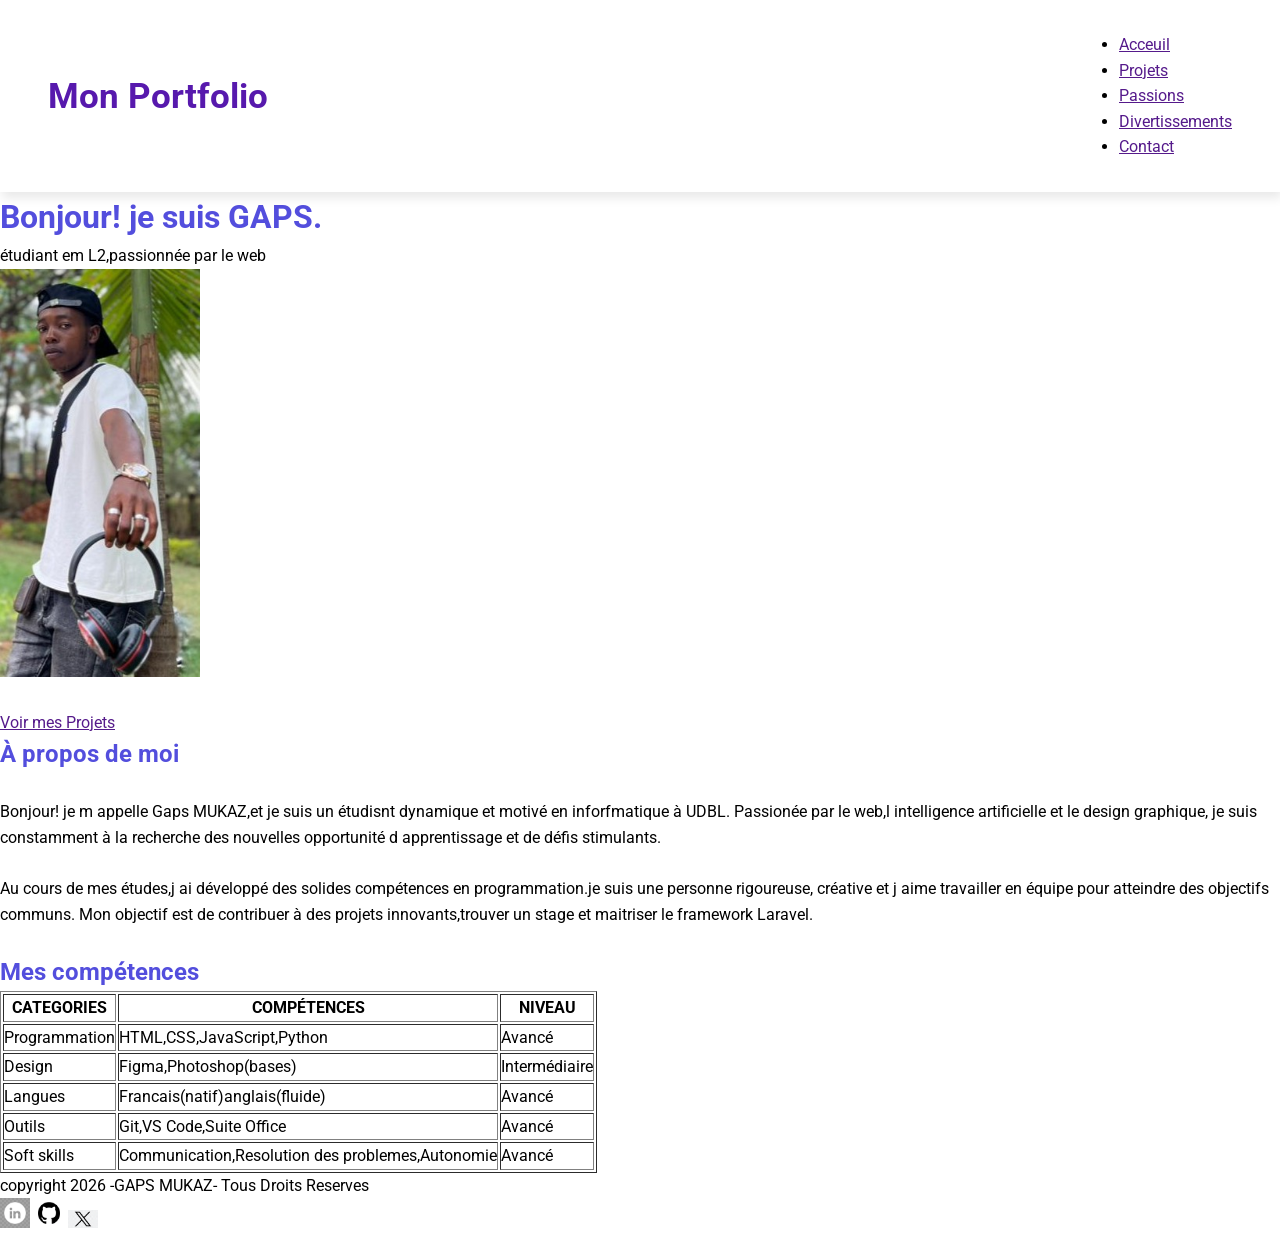
==== index.html @ 0104fcb5 "stylisation du header" ====
<!DOCTYPE html>
<html lang="en">
<head>
    <meta charset="UTF-8">
    <meta name="viewport" content="width=device-width, initial-scale=1.0">
    <title>Mon portfolio</title>
    <link rel="stylesheet" href="CSS/Style css.css">
    <link rel="preconnect" href="https://fonts.googleapis.com">
<link rel="preconnect" href="https://fonts.gstatic.com" crossorigin>
<link href="https://fonts.googleapis.com/css2?family=Roboto:ital,wght@0,100..900;1,100..900&display=swap" rel="stylesheet">
</head>
<body>
    <header>
        <div><a href="">Mon Portfolio</a></div>
        <nav>
            <ul>
                <li><a href="">Acceuil</a></li>
                <li><a href="">Projets</a></li>
                <li><a href="">Passions</a></li>
                <li><a href="">Divertissements</a></li>
                <li><a href="">Contact</a></li>
            </ul>
        </nav>
    </header>
        <main>
        <div>
            <h1>Bonjour! je suis GAPS.</h1>
            <p>étudiant em L2,passionnée par le web</p>
             <img src="IMAGES/dj.jpg" alt="image" width="200px">
        </div><br>
        <a href="">Voir mes Projets</a><br>
        <section>
            <div> <h1>À propos de moi</h1><br>
                <p>Bonjour! je m appelle Gaps MUKAZ,et je suis un étudisnt dynamique et motivé en inforfmatique à UDBL.
                    Passionée par le web,l intelligence artificielle et le design graphique,
                    je suis constamment à la recherche des nouvelles opportunité
                    d apprentissage et de défis stimulants.
                </p><br>
                <p>Au cours de mes études,j ai développé des solides compétences en programmation.je suis une personne rigoureuse,
                    créative et j aime travailler en équipe pour atteindre des objectifs communs.
                    Mon objectif est de contribuer à des projets innovants,trouver un stage et maitriser le framework Laravel.

                </p>
            </div>
            </main>
        </section><br>
        <section>
            <div>
                <H1>Mes compétences</H1>
                <table border="1px"cellpadding ="10px">
                    <tr><th>CATEGORIES</th> <th>COMPÉTENCES</th><th>NIVEAU</th></tr>
                    <tr><td>Programmation</td><td>HTML,CSS,JavaScript,Python</td><td>Avancé</td></tr>
                    <tr><td>Design</td><td>Figma,Photoshop(bases)</td><td>Intermédiaire</td></tr>
                    <tr><td>Langues</td><td>Francais(natif)anglais(fluide)</td><td>Avancé</td></tr>
                    <tr><td>Outils</td><td>Git,VS Code,Suite Office</td><td>Avancé</td></tr>
                    <tr><td>Soft skills</td><td>Communication,Resolution des problemes,Autonomie</td><td>Avancé</td></tr>
                </table>
            </div>
        </section>
        <div>
            <footer>copyright 2026  -GAPS MUKAZ-  Tous Droits Reserves</footer>
            <img src="lk.webp" alt="image" width="30px">
            <img src="git.webp" alt="image" width="30px">
            <img src="x.webp" alt="image" width="30px">
        </div>
</body>
</html>
---- CSS/Style css.css ----
:root {
    --violet-doux:#6c63ff;
    --violet-fonce:#534EDD;
    --orange-vif:#FFA726;
    --gris-tres-fonce:#666;
    --gris-tres-claire:#F8F8F8;
    --gris-clair:#eee;
}
h1 {
    color:var(--violet-fonce);
}
* {
    margin: 0;
    padding: 0;
    box-sizing: border-box;
}
body {
    background-color: var(#ceced8);
    font-family: roboto, sans-serif;
    line-height: 1.6;
}
header {
    background-color: #ffffff;
    box-shadow: 2px 6px 10px rgb(0, 0, 0, 0.09);
    position: sticky;
    top: 0;
    z-index: 100;
    display: flex;
    justify-content: space-between;
    align-items: center;
    padding: 2rem 3rem;
}
header div a {
    text-decoration: none;
    font-size: 2.2rem;
    font-weight: bold;
    color: #5719ad;
}
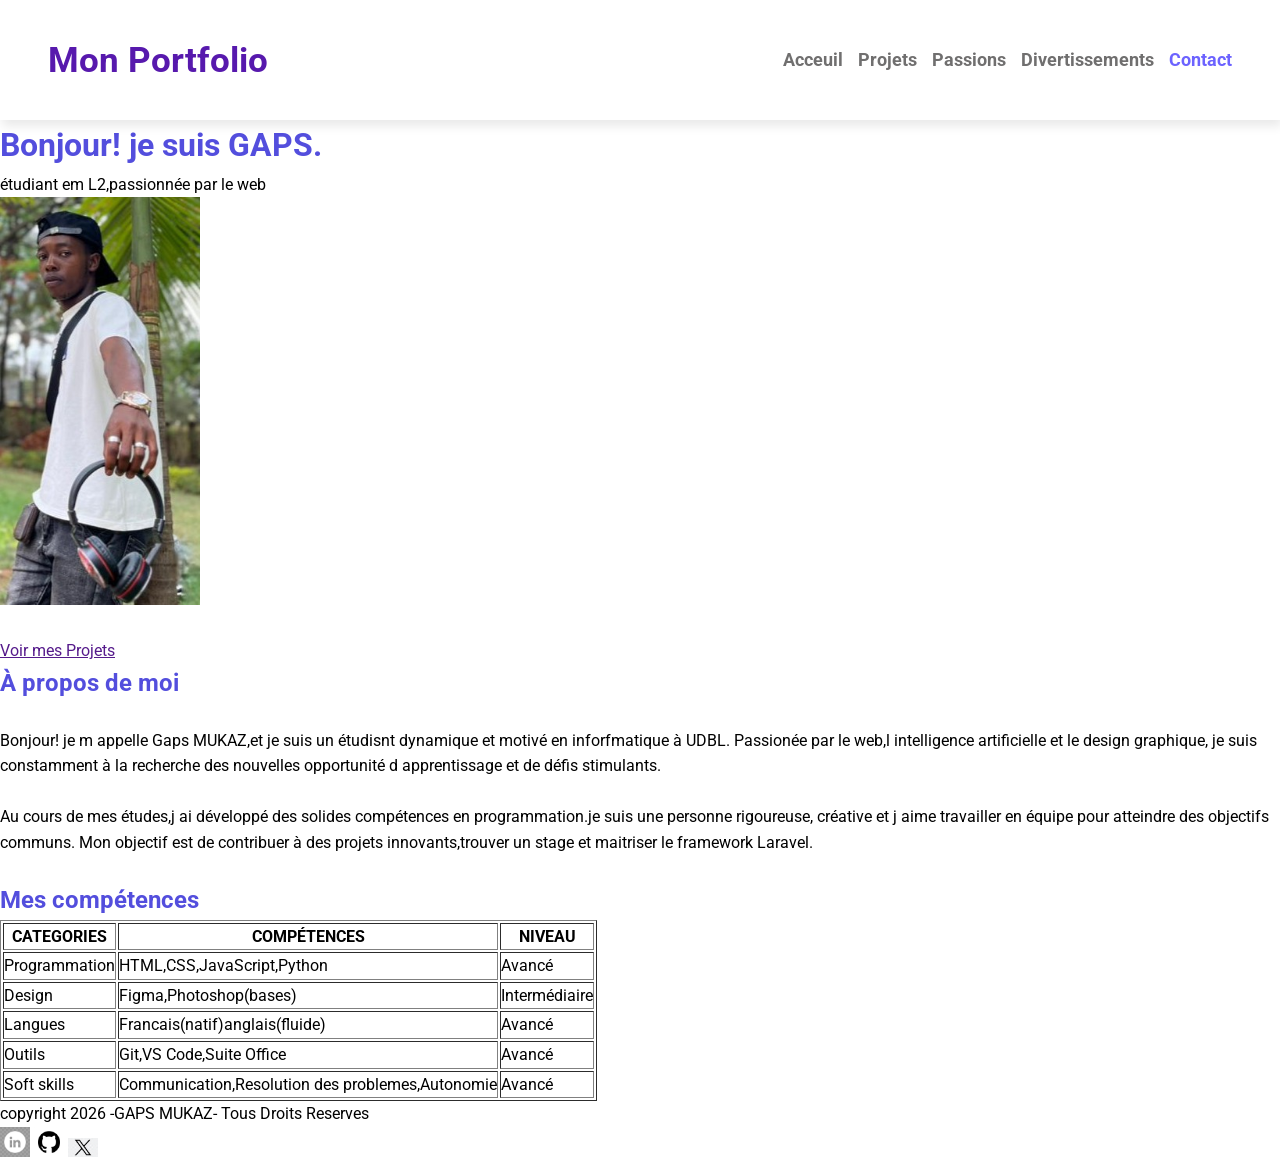
==== commit f5da0bc1: "stylisation du menu et creation des autres pages" ====
--- a/index.html
+++ b/index.html
@@ -13,13 +13,13 @@
     <header>
         <div><a href="">Mon Portfolio</a></div>
         <nav>
-            <ul>
-                <li><a href="">Acceuil</a></li>
-                <li><a href="">Projets</a></li>
-                <li><a href="">Passions</a></li>
-                <li><a href="">Divertissements</a></li>
-                <li><a href="">Contact</a></li>
-            </ul>
+            <ol>
+                <li><a href="index.html">Acceuil</a></li>
+                <li><a href="projets.html">Projets</a></li>
+                <li><a href="passions.html">Passions</a></li>
+                <li><a href="divertissements.html">Divertissements</a></li>
+                <li><a href="contact.html" class="active">Contact</a></li>
+            </ol>
         </nav>
     </header>
         <main>
--- a/CSS/Style css.css
+++ b/CSS/Style css.css
@@ -37,3 +37,42 @@
     font-weight: bold;
     color: #5719ad;
 }
+ol li {
+    list-style: none;
+    margin-left: 15px;
+}
+ol {
+    display: flex;
+}
+ol li a {
+    text-decoration: none;
+    color: #706f6f;
+    font-weight: bold;
+    font-size: 1.1rem;
+    position: relative;
+    padding: 10px 0;
+}
+ol li a:hover {
+    color: #524ba9;
+}
+ol li a::after {
+    content:'';
+    position: absolute;
+    left: 0;
+    bottom: 0;
+    height: 3px;
+    width: 0%;
+    background-color: #0a54a9;
+    transition: width 0.3s ease;
+}
+ol li a:hover::after {
+    width: 100%;
+}
+a.active {
+    color: var(--violet-doux);
+    width: 100%;
+}
+a.active ::after {
+    width: 100%;
+    
+}
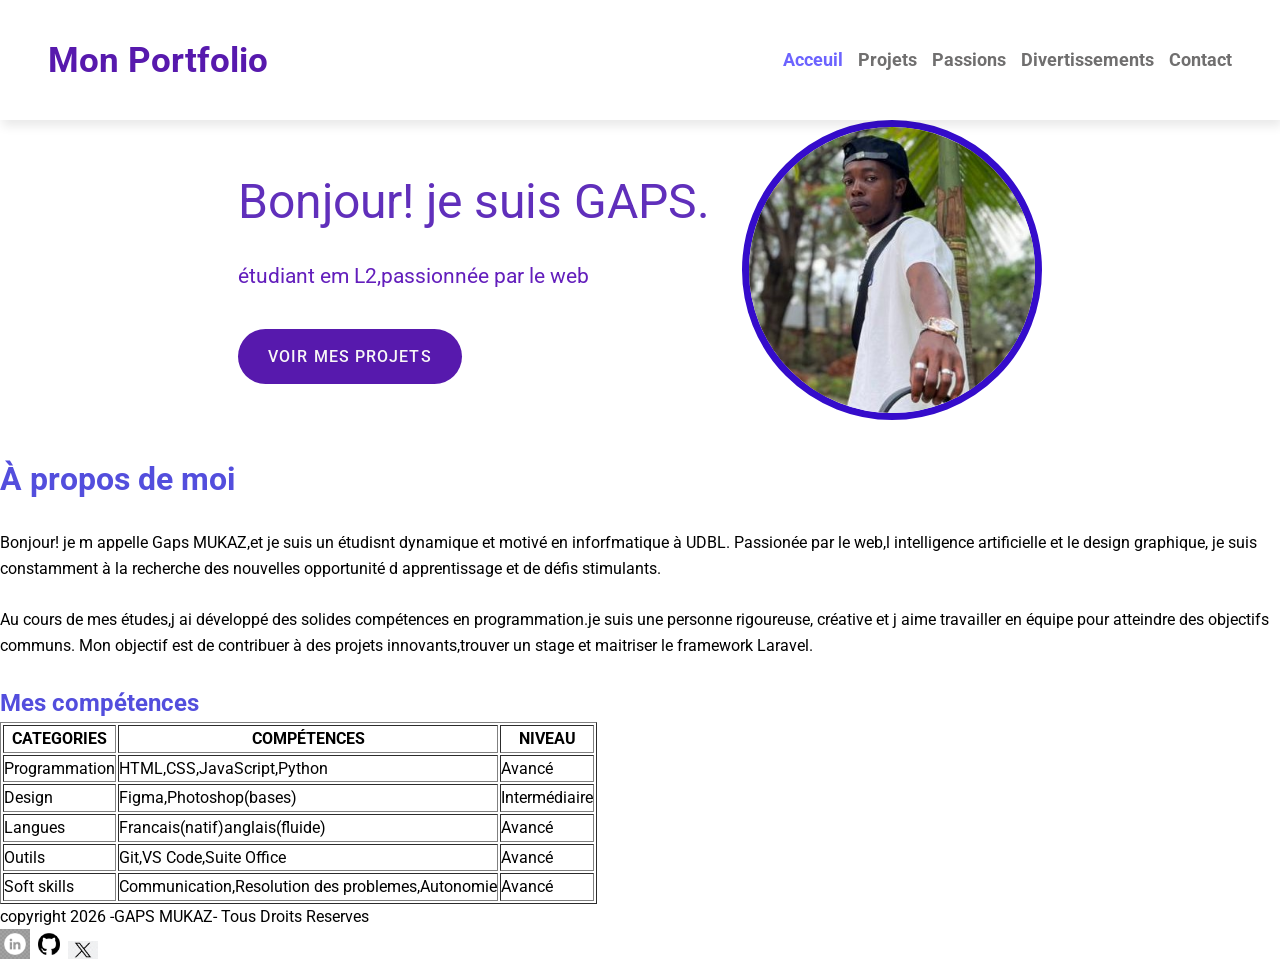
==== commit 22e06e35: "stylisation de la section hero" ====
--- a/index.html
+++ b/index.html
@@ -14,22 +14,26 @@
         <div><a href="">Mon Portfolio</a></div>
         <nav>
             <ol>
-                <li><a href="index.html">Acceuil</a></li>
+                <li><a href="index.html" class="active">Acceuil</a></li>
                 <li><a href="projets.html">Projets</a></li>
                 <li><a href="passions.html">Passions</a></li>
                 <li><a href="divertissements.html">Divertissements</a></li>
-                <li><a href="contact.html" class="active">Contact</a></li>
+                <li><a href="contact.html">Contact</a></li>
             </ol>
         </nav>
     </header>
         <main>
-        <div>
-            <h1>Bonjour! je suis GAPS.</h1>
-            <p>étudiant em L2,passionnée par le web</p>
-             <img src="IMAGES/dj.jpg" alt="image" width="200px">
-        </div><br>
-        <a href="">Voir mes Projets</a><br>
-        <section>
+         <section class="hero">
+             <div>
+                 <h1>Bonjour! je suis GAPS.</h1>
+                 <p>étudiant em L2,passionnée par le web</p>
+                 <a href="projets.html">Voir mes Projets</a>
+                 </div>
+                 <div>
+                 <img src="IMAGES/the lil .jpg" alt="image" width="200px">
+                </div>
+        </section>
+        <br>
             <div> <h1>À propos de moi</h1><br>
                 <p>Bonjour! je m appelle Gaps MUKAZ,et je suis un étudisnt dynamique et motivé en inforfmatique à UDBL.
                     Passionée par le web,l intelligence artificielle et le design graphique,
--- a/CSS/Style css.css
+++ b/CSS/Style css.css
@@ -75,4 +75,45 @@
 a.active ::after {
     width: 100%;
     
+}
+.hero {
+    display:flex;
+    justify-content: center;
+    align-items: center;
+    gap: 10rem 2rem;
+}
+.hero img {
+    width: 300px;
+    height: 300px;
+    object-fit: cover;
+    border-radius: 210px;
+    border: 7px solid rgb(53, 12, 203);
+}
+.hero h1 {
+    color: #602fbb;
+    font-size: 3rem;
+    font-weight: 400;
+    margin-bottom: 1.2rem;
+}
+.hero p {
+    color: #631ebc;
+    font-size: 1.3rem;
+    margin-bottom: 1.2rem;
+}
+.hero a {
+    text-decoration: none;
+    display: inline-block;
+    background-color: #5719ad;
+    color: #f8f7f7;
+    padding: 15px 30px;
+    border-radius: 30px;
+    text-transform: uppercase;
+    letter-spacing: 1.1px;
+    font-weight: 500;
+    margin-top: 1rem;
+    transition: background-color 0.3s ease, transform 0.2s ease;
+}
+.hero a:hover {
+    background-color: #6c63ff;
+    transform: translateY(-3px);
 }
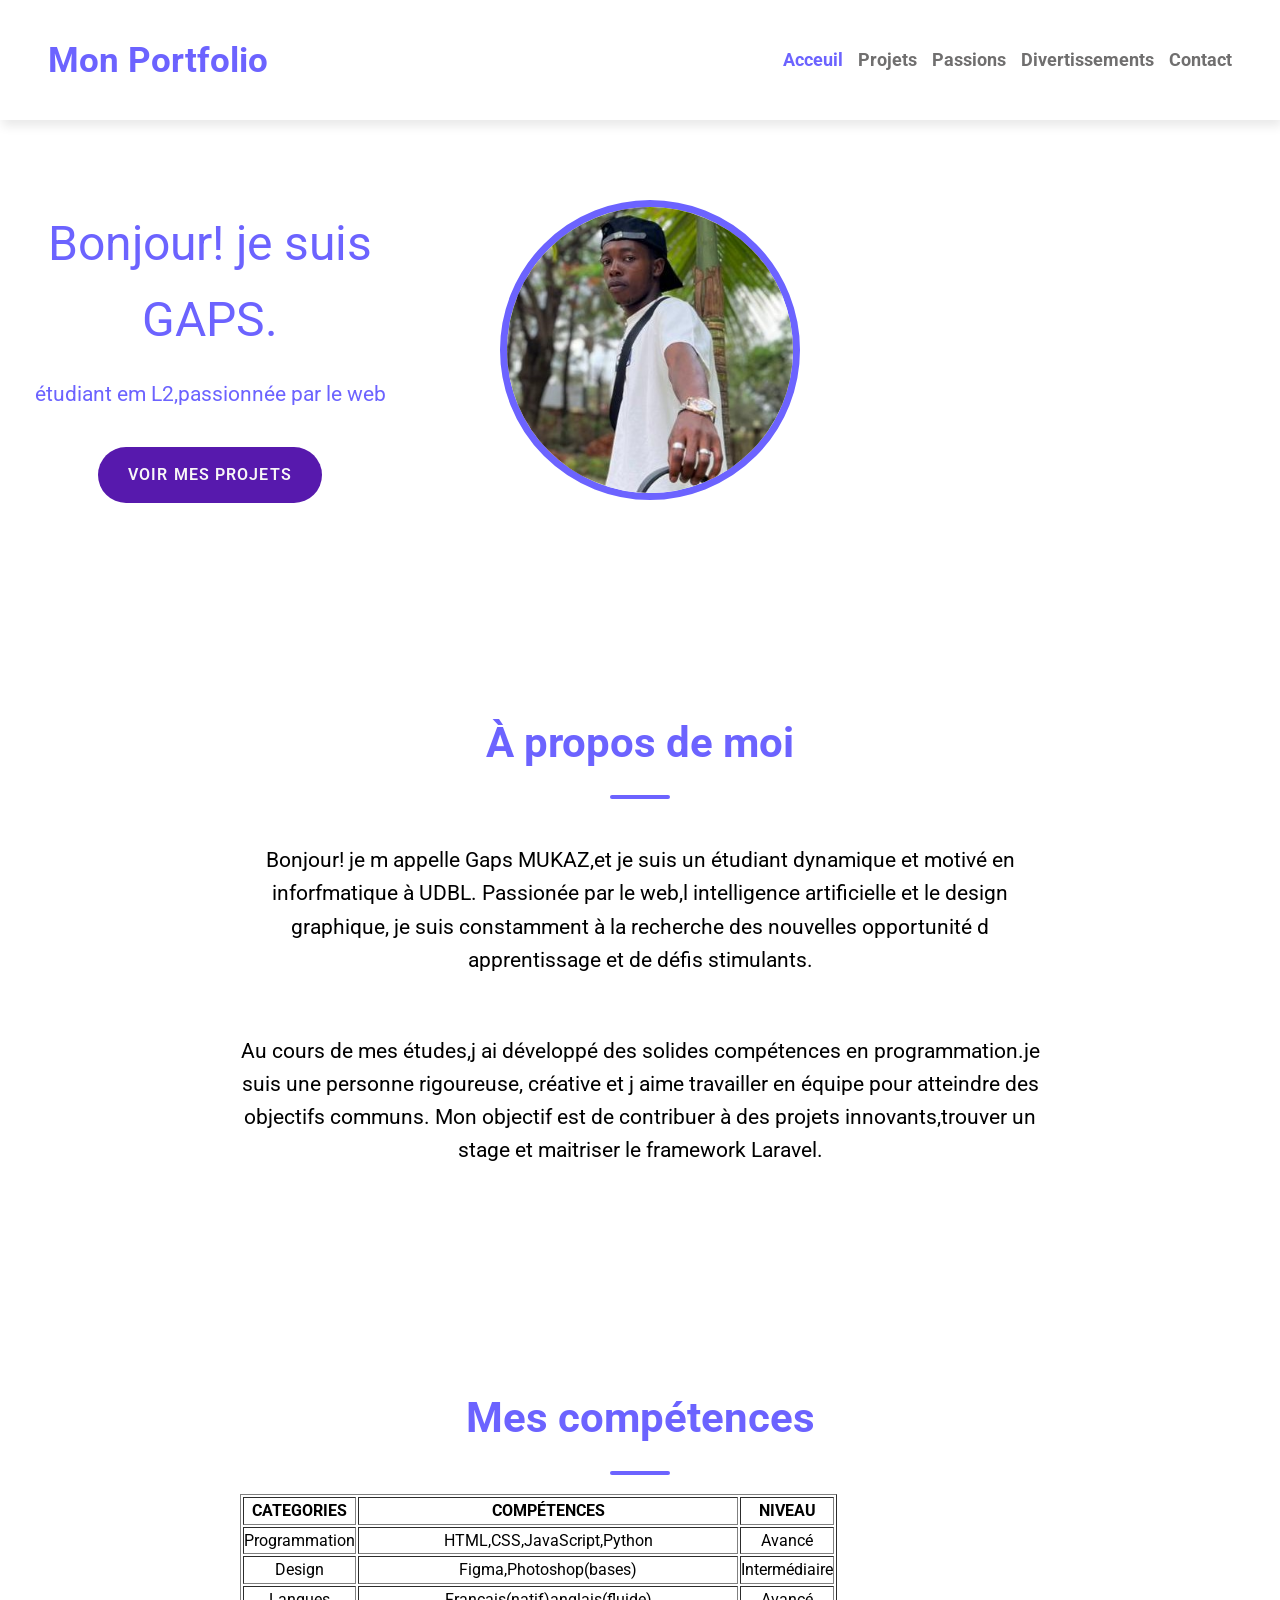
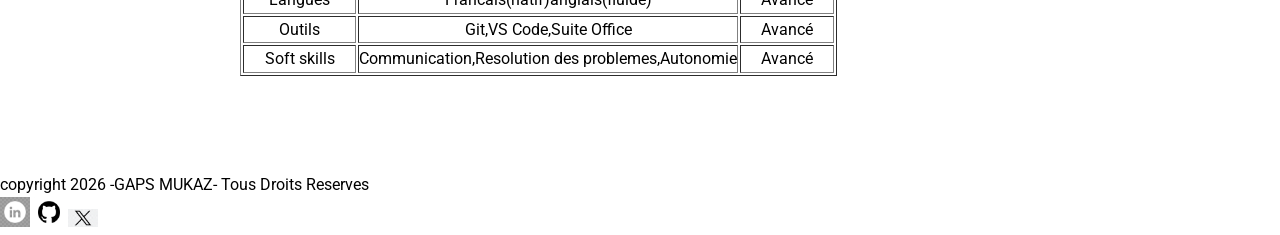
==== commit 1d19f49d: "stylisation de la section a propos" ====
--- a/index.html
+++ b/index.html
@@ -32,10 +32,10 @@
                  <div>
                  <img src="IMAGES/the lil .jpg" alt="image" width="200px">
                 </div>
-        </section>
+        </section >
         <br>
-            <div> <h1>À propos de moi</h1><br>
-                <p>Bonjour! je m appelle Gaps MUKAZ,et je suis un étudisnt dynamique et motivé en inforfmatique à UDBL.
+            <section class="Apropos"> <h2>À propos de moi</h2><br>
+                <p>Bonjour! je m appelle Gaps MUKAZ,et je suis un étudiant dynamique et motivé en inforfmatique à UDBL.
                     Passionée par le web,l intelligence artificielle et le design graphique,
                     je suis constamment à la recherche des nouvelles opportunité
                     d apprentissage et de défis stimulants.
@@ -45,13 +45,12 @@
                     Mon objectif est de contribuer à des projets innovants,trouver un stage et maitriser le framework Laravel.
 
                 </p>
-            </div>
+            </section>
             </main>
         </section><br>
-        <section>
-            <div>
-                <H1>Mes compétences</H1>
-                <table border="1px"cellpadding ="10px">
+        <section class="competences">
+                <h2>Mes compétences</h2>
+                 <table border="1px"cellpadding ="10px">
                     <tr><th>CATEGORIES</th> <th>COMPÉTENCES</th><th>NIVEAU</th></tr>
                     <tr><td>Programmation</td><td>HTML,CSS,JavaScript,Python</td><td>Avancé</td></tr>
                     <tr><td>Design</td><td>Figma,Photoshop(bases)</td><td>Intermédiaire</td></tr>
@@ -59,7 +58,6 @@
                     <tr><td>Outils</td><td>Git,VS Code,Suite Office</td><td>Avancé</td></tr>
                     <tr><td>Soft skills</td><td>Communication,Resolution des problemes,Autonomie</td><td>Avancé</td></tr>
                 </table>
-            </div>
         </section>
         <div>
             <footer>copyright 2026  -GAPS MUKAZ-  Tous Droits Reserves</footer>
--- a/CSS/Style css.css
+++ b/CSS/Style css.css
@@ -17,7 +17,7 @@
 }
 body {
     background-color: var(#ceced8);
-    font-family: roboto, sans-serif;
+    font-family: roboto,sans-serif;
     line-height: 1.6;
 }
 header {
@@ -35,7 +35,7 @@
     text-decoration: none;
     font-size: 2.2rem;
     font-weight: bold;
-    color: #5719ad;
+    color: var(--violet-doux);
 }
 ol li {
     list-style: none;
@@ -53,7 +53,7 @@
     padding: 10px 0;
 }
 ol li a:hover {
-    color: #524ba9;
+    color: var(--violet-doux);
 }
 ol li a::after {
     content:'';
@@ -62,7 +62,7 @@
     bottom: 0;
     height: 3px;
     width: 0%;
-    background-color: #0a54a9;
+    background-color: var(--violet-fonce);
     transition: width 0.3s ease;
 }
 ol li a:hover::after {
@@ -80,23 +80,25 @@
     display:flex;
     justify-content: center;
     align-items: center;
-    gap: 10rem 2rem;
+    gap: 5rem;
+    text-align: center;
+    margin: 5rem 0rem;
 }
 .hero img {
     width: 300px;
     height: 300px;
     object-fit: cover;
     border-radius: 210px;
-    border: 7px solid rgb(53, 12, 203);
+    border: 7px solid var(--violet-doux);
 }
 .hero h1 {
-    color: #602fbb;
+    color: var(--violet-doux);
     font-size: 3rem;
     font-weight: 400;
     margin-bottom: 1.2rem;
 }
 .hero p {
-    color: #631ebc;
+    color: var(--violet-doux);
     font-size: 1.3rem;
     margin-bottom: 1.2rem;
 }
@@ -109,11 +111,63 @@
     border-radius: 30px;
     text-transform: uppercase;
     letter-spacing: 1.1px;
-    font-weight: 500;
+    font-weight: 600;
     margin-top: 1rem;
     transition: background-color 0.3s ease, transform 0.2s ease;
 }
 .hero a:hover {
     background-color: #6c63ff;
     transform: translateY(-3px);
+}
+.Apropos {
+    width: 800px;
+    margin: 6rem auto;
+    text-align: center;
+
+}
+.Apropos h2 {
+    color: var(--violet-doux);
+    font-size: 2.6rem;
+    font-weight: 700;
+    position: relative;
+}
+.Apropos h2::after {
+    content: '';
+    display: block;
+    width: 60px;
+    height: 4px;
+    background-color: var(--violet-doux);
+    margin: 1.2rem auto;
+    border-radius: 2px;
+}
+section p {
+    margin-bottom: 2rem;
+    color: var(--gris-fonce);
+    font-size: 1.3rem;
+}
+section {
+    width: 800px;
+    margin: 6rem auto;
+    text-align: center;
+
+}
+section h2 {
+    color: var(--violet-doux);
+    font-size: 2.6rem;
+    font-weight: 700;
+    position: relative;
+}
+section h2::after {
+    content: '';
+    display: block;
+    width: 60px;
+    height: 4px;
+    background-color: var(--violet-doux);
+    margin: 1.2rem auto;
+    border-radius: 2px;
+}
+section p {
+    margin-bottom: 2rem;
+    color: var(--gris-fonce);
+    font-size: 1.3rem;
 }
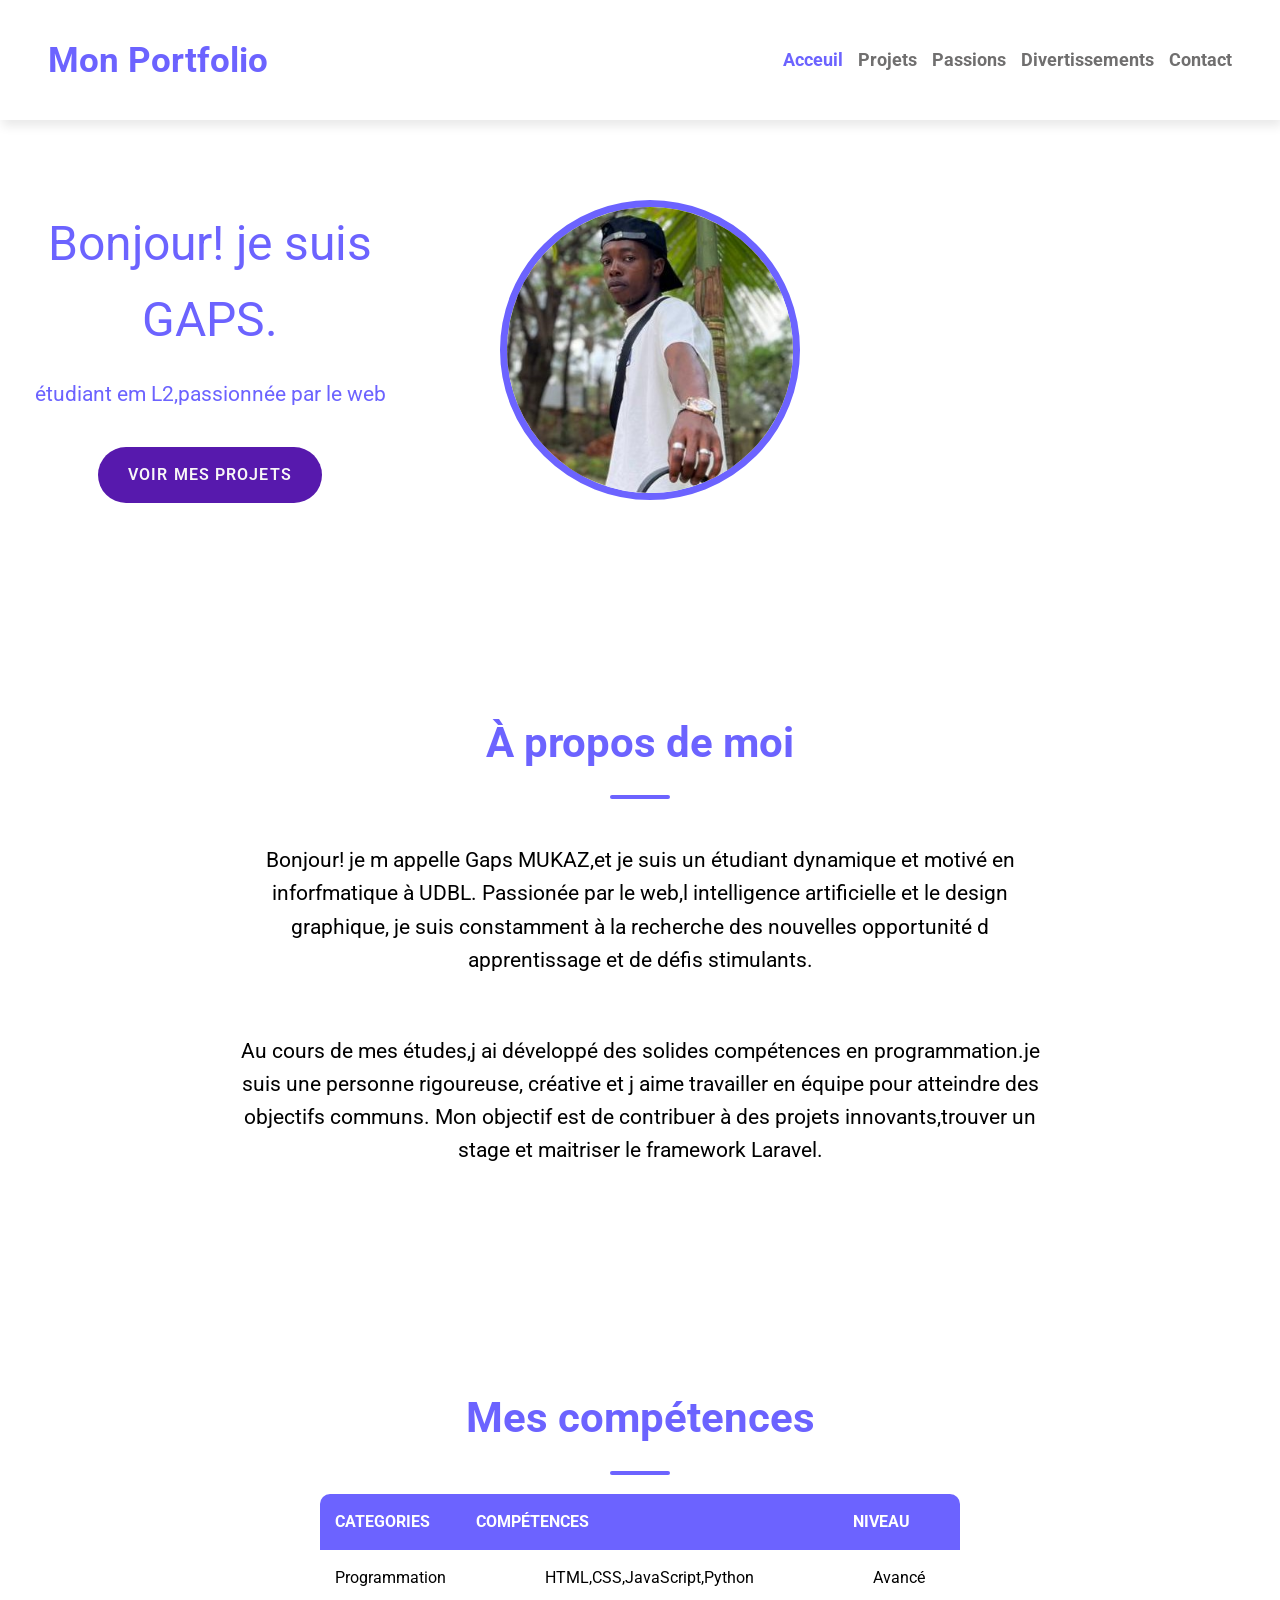
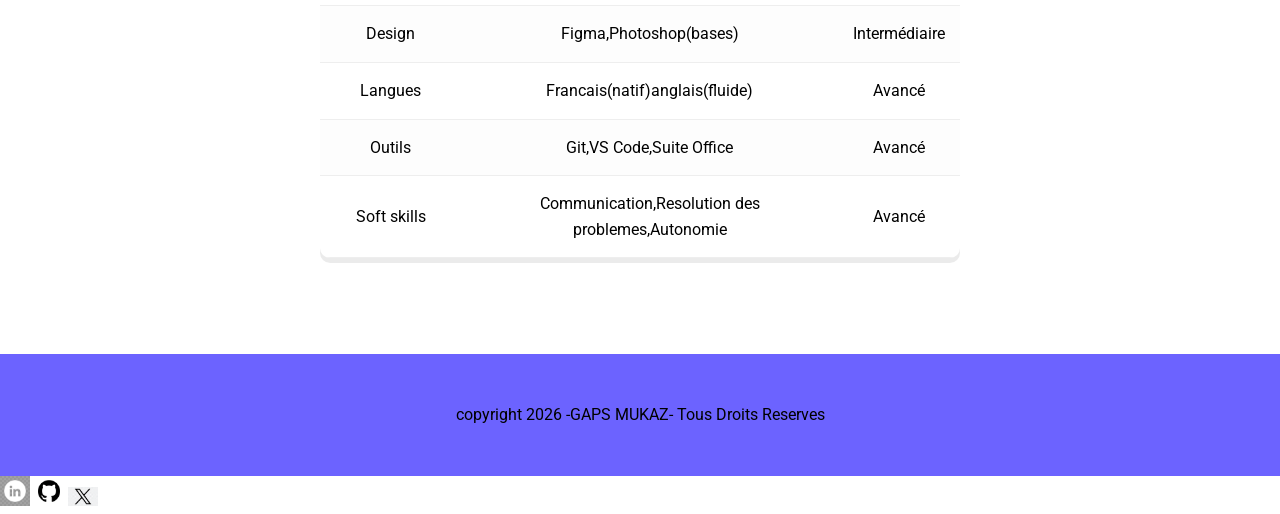
==== commit d898aa05: "stylisation de la section mes competences et du footer" ====
--- a/index.html
+++ b/index.html
@@ -50,13 +50,26 @@
         </section><br>
         <section class="competences">
                 <h2>Mes compétences</h2>
-                 <table border="1px"cellpadding ="10px">
-                    <tr><th>CATEGORIES</th> <th>COMPÉTENCES</th><th>NIVEAU</th></tr>
-                    <tr><td>Programmation</td><td>HTML,CSS,JavaScript,Python</td><td>Avancé</td></tr>
-                    <tr><td>Design</td><td>Figma,Photoshop(bases)</td><td>Intermédiaire</td></tr>
-                    <tr><td>Langues</td><td>Francais(natif)anglais(fluide)</td><td>Avancé</td></tr>
-                    <tr><td>Outils</td><td>Git,VS Code,Suite Office</td><td>Avancé</td></tr>
-                    <tr><td>Soft skills</td><td>Communication,Resolution des problemes,Autonomie</td><td>Avancé</td></tr>
+                 <table>
+                    
+                    <thead>
+                        <tr>
+                            <th>CATEGORIES</th>
+                             <th>COMPÉTENCES</th>
+                             <th>NIVEAU</th>
+                        </tr>
+                    </thead>
+                    <tbody>
+                        <tr>
+                            <td>Programmation</td>
+                            <td>HTML,CSS,JavaScript,Python</td>
+                            <td>Avancé</td>
+                        </tr>
+                        <tr><td>Design</td><td>Figma,Photoshop(bases)</td><td>Intermédiaire</td></tr>
+                        <tr><td>Langues</td><td>Francais(natif)anglais(fluide)</td><td>Avancé</td></tr>
+                        <tr><td>Outils</td><td>Git,VS Code,Suite Office</td><td>Avancé</td></tr>
+                        <tr><td>Soft skills</td><td>Communication,Resolution des problemes,Autonomie</td><td>Avancé</td></tr>
+                     </tbody>
                 </table>
         </section>
         <div>
--- a/CSS/Style css.css
+++ b/CSS/Style css.css
@@ -170,4 +170,57 @@
     margin-bottom: 2rem;
     color: var(--gris-fonce);
     font-size: 1.3rem;
+}
+.competences table {
+    width: 80%;
+    margin: 0 auto;
+    border-collapse: collapse;
+    background-color: #ffffff;
+    box-shadow: 0 5px rgba(0, 0, 0, 0.08);
+    border-radius: 10px;
+    overflow: hidden;
+}
+.competences table th, .competences table td {
+    padding: 15px;
+}
+.competences table thead {
+    background-color: var(--violet-doux);
+    color: #fff;
+    text-transform: uppercase;
+}
+.competences table tbody td {
+    border-bottom: 1px solid var(--gris-clair);
+}
+.competences table tbody tr:nth-child(even) {
+    background-color: #fdfdfd;
+}
+.competences table tbody tr {
+   transition: background-color 0.3s ease;
+}
+.competences table tbody tr:hover {
+    background-color: #c2bfbf;
+}
+.competences table thead th {
+    text-align: left;
+}
+footer {
+    margin-top: 3rem;
+    background-color: var(--violet-doux);
+    padding: 3rem 0;
+    text-align: center;
+}
+footer p  img {
+    color: #faf9f9;
+    margin-bottom: 1.2rem;
+}
+footer img {
+        display: inline-block;
+        font-size: 1.6rem;
+        color: #fdfcfc;
+        margin: 0 10px;
+        transition: color 0.3s ease,transform 0.2s ease     
+}
+footer img:hover {
+    color: var(--orange-vif);
+    transform: translateY(-3px);
 }
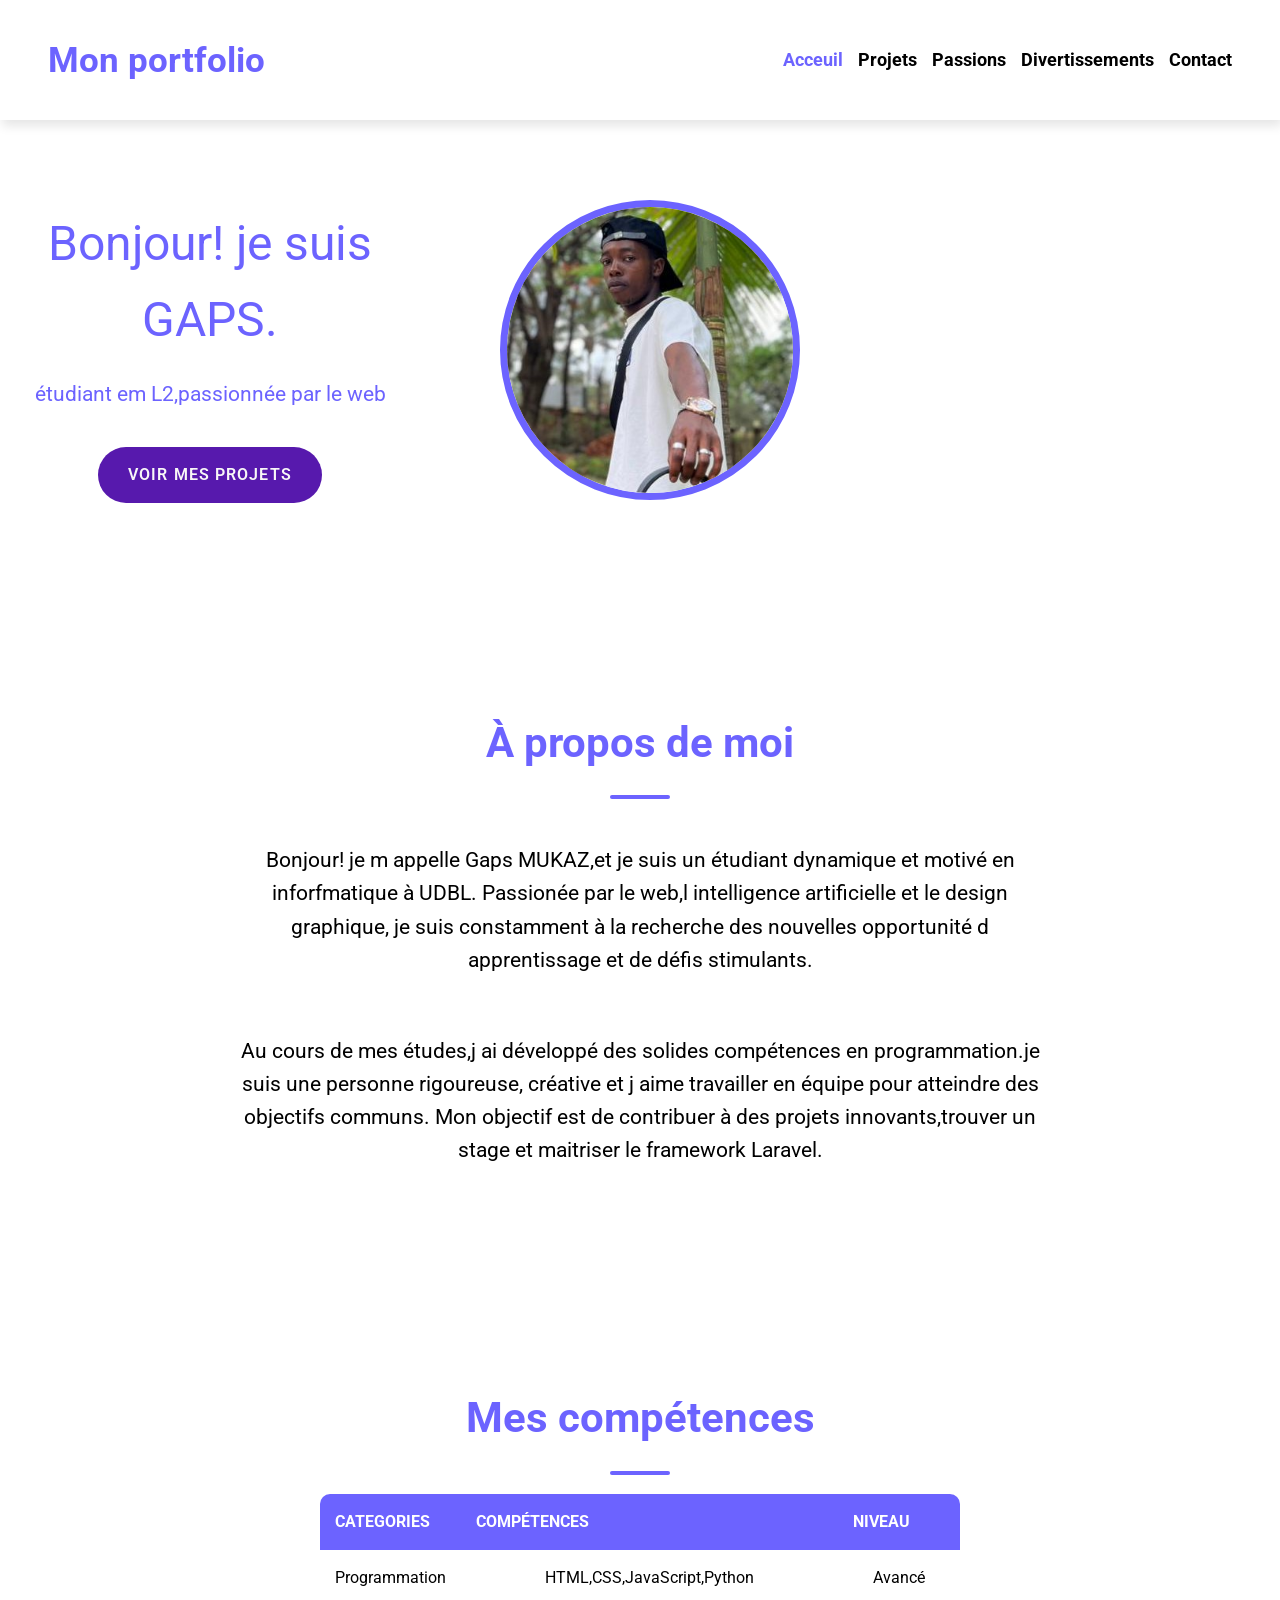
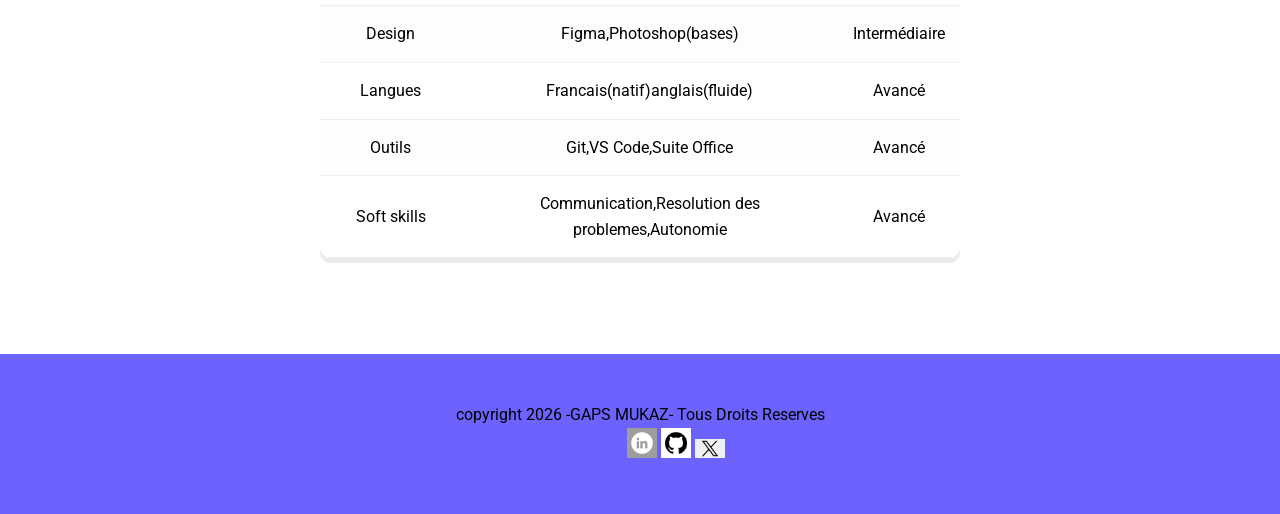
==== commit e4350834: "stylisation de la page projets" ====
--- a/index.html
+++ b/index.html
@@ -11,7 +11,7 @@
 </head>
 <body>
     <header>
-        <div><a href="">Mon Portfolio</a></div>
+        <div><a href="">Mon portfolio </a></div>
         <nav>
             <ol>
                 <li><a href="index.html" class="active">Acceuil</a></li>
@@ -73,10 +73,14 @@
                 </table>
         </section>
         <div>
-            <footer>copyright 2026  -GAPS MUKAZ-  Tous Droits Reserves</footer>
+            <footer>copyright 2026  -GAPS MUKAZ-  Tous Droits Reserves <br>
+            <a href=""><i class="fa-brands fa-github"></i></a>
+            <a href=""><i class="fa-brands fa-square-linkedin"></i></a>
+            <a href=""><i class="fa-brands fa-x-twitter"></i></a>
             <img src="lk.webp" alt="image" width="30px">
             <img src="git.webp" alt="image" width="30px">
             <img src="x.webp" alt="image" width="30px">
+            </footer>
         </div>
 </body>
 </html>
--- a/CSS/Style css.css
+++ b/CSS/Style css.css
@@ -16,13 +16,13 @@
     box-sizing: border-box;
 }
 body {
-    background-color: var(#ceced8);
+    background-color: var(#8686eb);
     font-family: roboto,sans-serif;
     line-height: 1.6;
 }
 header {
     background-color: #ffffff;
-    box-shadow: 2px 6px 10px rgb(0, 0, 0, 0.09);
+    box-shadow: 2px 6px 10px rgba(0, 0, 0, 0.10);
     position: sticky;
     top: 0;
     z-index: 100;
@@ -46,7 +46,7 @@
 }
 ol li a {
     text-decoration: none;
-    color: #706f6f;
+    color: #000000;
     font-weight: bold;
     font-size: 1.1rem;
     position: relative;
@@ -213,14 +213,385 @@
     color: #faf9f9;
     margin-bottom: 1.2rem;
 }
-footer img {
+footer a {
         display: inline-block;
         font-size: 1.6rem;
         color: #fdfcfc;
         margin: 0 10px;
         transition: color 0.3s ease,transform 0.2s ease     
 }
-footer img:hover {
+footer a:hover {
     color: var(--orange-vif);
     transform: translateY(-3px);
-}+}
+ 
+.projects {
+  display: grid;
+  grid-template-columns: repeat(auto-fit, minmax(280px, 1fr));
+  gap: 20px;
+}
+
+/* mes realisations*/
+.e-commerce {
+  background: #fff;
+  border-radius: 8px;
+  padding: 20px;
+  box-shadow: 0 4px 6px rgba(0,0,0,0.1);
+  text-align: left;
+}
+
+.e-commerce h3 {
+  margin-top: 0;
+  color: var(--violet-doux);
+}
+.e-commerce img {
+    width: 100%;
+    height: 200px;
+    object-fit: cover;
+    display: flex;
+    border-radius: 10px 8px 0 0;
+}
+
+.e-commerce p {
+  font-size: 0.95em;
+  margin: 10px 0;
+}
+
+.tags {
+  display: inline-block;
+  border: 1px solid #ccc;
+  padding: 4px 10px;
+  border-radius: 4px;
+  font-size: 0.8rem;
+  background-color: #f9f9f9;
+  margin-right: 5px;
+}
+
+.icons {
+  margin-top: 15px;
+  display: flex;
+  gap: 80px;
+  justify-content: space-around;
+}
+
+.icons a, .icons span {
+  text-decoration: none;
+  font-size: 0.9em;
+  color: #000000;
+  display: flex;
+  align-items: center;
+  gap: 10px;
+  
+}
+
+.icons a:hover {
+  color: var(--violet-doux);
+}
+
+.icons .disabled {
+  color: #7c7a7a;
+  cursor: not-allowed;
+}
+.gestionnaire {
+  background: #fff;
+  border-radius: 8px;
+  padding: 20px;
+  box-shadow: 0 4px 6px rgba(0,0,0,0.1);
+  text-align: left;
+}
+
+.gestionnaire h3 {
+  margin-top: 0;
+  color: var(--violet-doux);
+}
+.gestionnaire img {
+    width: 105%;
+    height: 200px;
+    object-fit: cover;
+    display: block;
+    border-radius: 10px 8px 0 0;
+}
+
+.gestionnaire p {
+  font-size: 0.95em;
+  margin: 10px 0;
+}
+
+.tags {
+  display: inline-block;
+  border: 1px solid #ccc;
+  padding: 4px 10px;
+  border-radius: 4px;
+  font-size: 0.8rem;
+  background-color: #f9f9f9;
+  margin-right: 5px;
+}
+
+.icons {
+  margin-top: 15px;
+  display: flex;
+  gap: 80px;
+  justify-content: space-around;
+}
+
+.icons a, .icons span {
+  text-decoration: none;
+  font-size: 0.9em;
+  color: #000000;
+  display: flex;
+  align-items: center;
+  gap: 8px;
+  
+}
+
+.icons a:hover {
+  color: var(--violet-doux);
+}
+
+.icons .disabled {
+  color: #020202;
+  cursor: not-allowed;
+}
+.blog {
+  background: #fff;
+  border-radius: 8px;
+  padding: 20px;
+  box-shadow: 0 4px 6px rgba(0,0,0,0.1);
+  text-align: left;
+}
+
+.blog h3 {
+  margin-top: 0;
+  color: var(--violet-doux);
+}
+.blog img {
+    width: 105%;
+    height: 200px;
+    object-fit: cover;
+    display: block;
+    border-radius: 10px 8px 0 0;
+}
+
+.blog p {
+  font-size: 0.95em;
+  margin: 10px 0;
+}
+
+.tags {
+  display: inline-block;
+  border: 1px solid #ccc;
+  padding: 4px 10px;
+  border-radius: 4px;
+  font-size: 0.8rem;
+  background-color: #f9f9f9;
+  margin-right: 5px;
+}
+
+.icons {
+  margin-top: 15px;
+  display: flex;
+  gap: 80px;
+  justify-content: space-around;
+}
+
+.icons a, .icons span {
+  text-decoration: none;
+  font-size: 0.9em;
+  color: #09090a;
+  display: flex;
+  align-items: center;
+  gap: 8px;
+  
+}
+
+.icons a:hover {
+  color: var(--violet-doux);
+}
+
+.icons .disabled {
+  color: #7c7a7a;
+  cursor: not-allowed;
+}
+.dash {
+  background: #fff;
+  border-radius: 8px;
+  padding: 20px;
+  box-shadow: 0 4px 6px rgba(0,0,0,0.1);
+  text-align: left;
+}
+
+.dash h3 {
+  margin-top: 0;
+  color: var(--violet-doux);
+}
+.dash img {
+    width: 105%;
+    height: 200px;
+    object-fit: cover;
+    display: block;
+    border-radius: 10px 8px 0 0;
+}
+
+.dash p {
+  font-size: 0.95em;
+  margin: 10px 0;
+}
+
+.tags {
+  display: inline-block;
+  border: 1px solid #ccc;
+  padding: 4px 10px;
+  border-radius: 4px;
+  font-size: 0.8rem;
+  background-color: #f9f9f9;
+  margin-right: 5px;
+}
+
+.icons {
+  margin-top: 15px;
+  display: flex;
+  gap: 80px;
+  justify-content: space-around;
+}
+
+.icons a, .icons span {
+  text-decoration: none;
+  font-size: 0.9em;
+  color: #000000;
+  display: flex;
+  align-items: center;
+  gap: 8px;
+  
+}
+
+.icons a:hover {
+  color: var(--violet-doux);
+}
+
+.icons .disabled {
+  color: #000000;
+  cursor: not-allowed;
+}
+.meteo {
+  background: #fff;
+  border-radius: 8px;
+  padding: 20px;
+  box-shadow: 0 4px 6px rgba(0,0,0,0.1);
+  text-align: left;
+}
+
+.meteo h3 {
+  margin-top: 0;
+  color: var(--violet-doux);
+}
+.meteo img {
+    width: 105%;
+    height: 200px;
+    object-fit: cover;
+    display: block;
+    border-radius: 10px 8px 0 0;
+}
+
+.meteo p {
+  font-size: 0.95em;
+  margin: 10px 0;
+}
+
+.tags {
+  display: inline-block;
+  border: 1px solid #ccc;
+  padding: 4px 10px;
+  border-radius: 4px;
+  font-size: 0.8rem;
+  background-color: #f9f9f9;
+  margin-right: 5px;
+}
+
+.icons {
+  margin-top: 15px;
+  display: flex;
+  gap: 80px;
+  justify-content: space-around;
+}
+
+.icons a, .icons span {
+  text-decoration: none;
+  font-size: 0.9em;
+  color: #020202;
+  display: flex;
+  align-items: center;
+  gap: 8px;
+  
+}
+
+.icons a:hover {
+  color: var(--violet-doux);
+}
+
+.icons .disabled {
+  color: #7c7a7a;
+  cursor: not-allowed;
+}
+.Maquette {
+  background: #fff;
+  border-radius: 8px;
+  padding: 20px;
+  box-shadow: 0 4px 6px rgba(0,0,0,0.1);
+  text-align: left;
+}
+
+.Maquette h3 {
+  margin-top: 0;
+  color: var(--violet-doux);
+}
+.Maquette img {
+    width: 105%;
+    height: 200px;
+    object-fit: cover;
+    display: block;
+    border-radius: 10px 8px 0 0;
+}
+
+.Maquette p {
+  font-size: 0.95em;
+  margin: 10px 0;
+}
+
+.tags {
+  display: inline-block;
+  border: 1px solid #ccc;
+  padding: 4px 10px;
+  border-radius: 4px;
+  font-size: 0.8rem;
+  background-color: #f9f9f9;
+  margin-right: 5px;
+}
+
+.icons {
+  margin-top: 15px;
+  display: flex;
+  gap: 80px;
+  justify-content: space-around;
+}
+
+.icons a, .icons span {
+  text-decoration: none;
+  font-size: 0.9em;
+  color: #020202;
+  display: flex;
+  align-items: center;
+  gap: 8px;
+  
+}
+
+.icons a:hover {
+  color: var(--violet-doux);
+}
+
+.icons .disabled {
+  color: #7c7a7a;
+  cursor: not-allowed;
+}
+
+
+
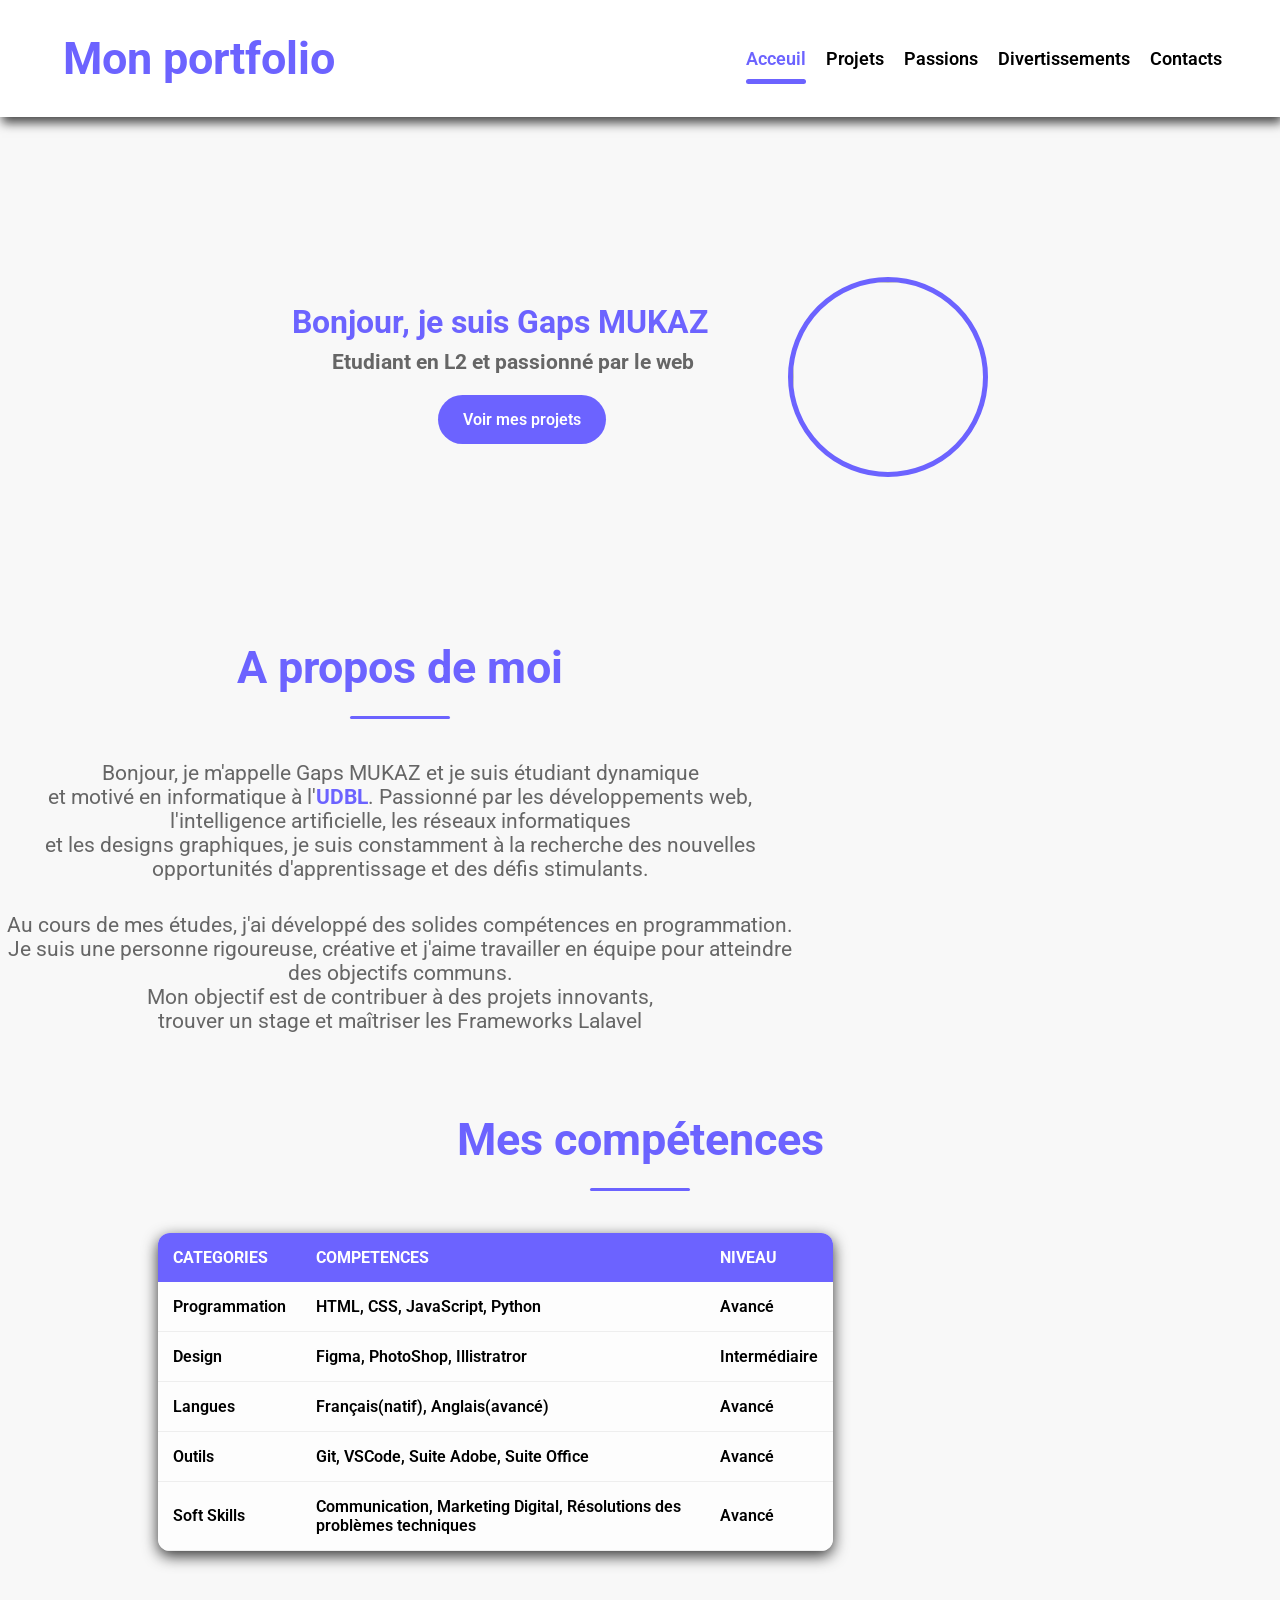
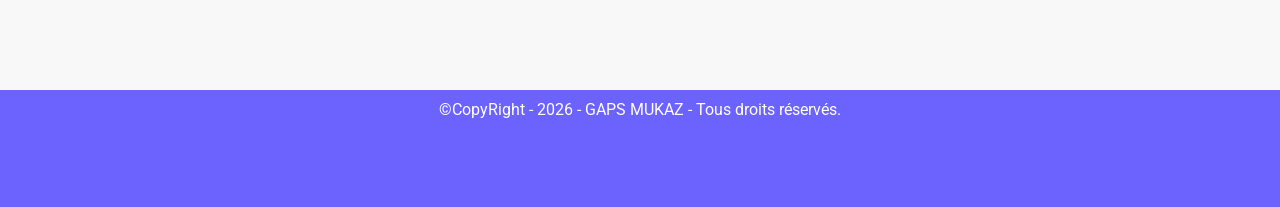
==== commit bb4c2d61: "stylisation et finalisation de toutes les pages" ====
--- a/index.html
+++ b/index.html
@@ -3,84 +3,95 @@
 <head>
     <meta charset="UTF-8">
     <meta name="viewport" content="width=device-width, initial-scale=1.0">
-    <title>Mon portfolio</title>
     <link rel="stylesheet" href="CSS/Style css.css">
+    <link rel="stylesheet" href="https://cdnjs.cloudflare.com/ajax/libs/font-awesome/7.0.1/css/all.min.css">
     <link rel="preconnect" href="https://fonts.googleapis.com">
-<link rel="preconnect" href="https://fonts.gstatic.com" crossorigin>
-<link href="https://fonts.googleapis.com/css2?family=Roboto:ital,wght@0,100..900;1,100..900&display=swap" rel="stylesheet">
+    <link rel="preconnect" href="https://fonts.gstatic.com" crossorigin>
+    <link href="https://fonts.googleapis.com/css2?family=Roboto:ital,wght@0,100..900;1,100..900&display=swap" rel="stylesheet">
+    <title>Mon portfolio 2026 - Acceuil</title>
 </head>
 <body>
     <header>
-        <div><a href="">Mon portfolio </a></div>
+        <div><a class="logo" href="logo">Mon portfolio</a></div>
         <nav>
-            <ol>
-                <li><a href="index.html" class="active">Acceuil</a></li>
+            <ul>
+                <li><a class="Active" href="index.html">Acceuil</a></li>
                 <li><a href="projets.html">Projets</a></li>
                 <li><a href="passions.html">Passions</a></li>
-                <li><a href="divertissements.html">Divertissements</a></li>
-                <li><a href="contact.html">Contact</a></li>
-            </ol>
+                <li><a href="divertissement.html">Divertissements</li></a>
+                <li><a href="contact.html">Contacts</a></li>
+            </ul>
         </nav>
     </header>
-        <main>
-         <section class="hero">
-             <div>
-                 <h1>Bonjour! je suis GAPS.</h1>
-                 <p>étudiant em L2,passionnée par le web</p>
-                 <a href="projets.html">Voir mes Projets</a>
-                 </div>
-                 <div>
-                 <img src="IMAGES/the lil .jpg" alt="image" width="200px">
-                </div>
-        </section >
-        <br>
-            <section class="Apropos"> <h2>À propos de moi</h2><br>
-                <p>Bonjour! je m appelle Gaps MUKAZ,et je suis un étudiant dynamique et motivé en inforfmatique à UDBL.
-                    Passionée par le web,l intelligence artificielle et le design graphique,
-                    je suis constamment à la recherche des nouvelles opportunité
-                    d apprentissage et de défis stimulants.
-                </p><br>
-                <p>Au cours de mes études,j ai développé des solides compétences en programmation.je suis une personne rigoureuse,
-                    créative et j aime travailler en équipe pour atteindre des objectifs communs.
-                    Mon objectif est de contribuer à des projets innovants,trouver un stage et maitriser le framework Laravel.
+    <main>
+    <section class="hero">
+        <div>
+            <h1>Bonjour, je suis Gaps MUKAZ</h1><br>
+            <p class="Etudiant">Etudiant en L2 et passionné par le web</p><br>
+            <button id="projets"><a href="projets.html">Voir mes projets</a>
+            </button>
+        </div> 
+        <div>
+            <img src="Images/the lil .jpg" width="250px">
+        </div>
+    </section>
 
-                </p>
-            </section>
-            </main>
-        </section><br>
-        <section class="competences">
-                <h2>Mes compétences</h2>
-                 <table>
-                    
-                    <thead>
-                        <tr>
-                            <th>CATEGORIES</th>
-                             <th>COMPÉTENCES</th>
-                             <th>NIVEAU</th>
-                        </tr>
-                    </thead>
-                    <tbody>
-                        <tr>
-                            <td>Programmation</td>
-                            <td>HTML,CSS,JavaScript,Python</td>
-                            <td>Avancé</td>
-                        </tr>
-                        <tr><td>Design</td><td>Figma,Photoshop(bases)</td><td>Intermédiaire</td></tr>
-                        <tr><td>Langues</td><td>Francais(natif)anglais(fluide)</td><td>Avancé</td></tr>
-                        <tr><td>Outils</td><td>Git,VS Code,Suite Office</td><td>Avancé</td></tr>
-                        <tr><td>Soft skills</td><td>Communication,Resolution des problemes,Autonomie</td><td>Avancé</td></tr>
-                     </tbody>
-                </table>
-        </section>
-        <div>
-            <footer>copyright 2026  -GAPS MUKAZ-  Tous Droits Reserves <br>
-            <a href=""><i class="fa-brands fa-github"></i></a>
-            <a href=""><i class="fa-brands fa-square-linkedin"></i></a>
-            <a href=""><i class="fa-brands fa-x-twitter"></i></a>
-            <img src="lk.webp" alt="image" width="30px">
-            <img src="git.webp" alt="image" width="30px">
-            <img src="x.webp" alt="image" width="30px">
-            </footer>
-        </div>
+    <section class="a_propos">
+        <h2>A propos de moi</h2><br>
+        <p>Bonjour, je m'appelle Gaps MUKAZ et je suis étudiant dynamique <br>
+        et motivé en informatique à l'<a  href="https://udbl.ac.cd" class="udbl" target="_blank"><span>UDBL</span></a>. Passionné par les développements web, l'intelligence artificielle, les réseaux informatiques <br>
+        et les designs graphiques, je suis constamment à la recherche des nouvelles <br>
+        opportunités d'apprentissage et des défis stimulants.</p>
+        <p>Au cours de mes études, j'ai développé des solides compétences en programmation. <br>
+            Je suis une personne rigoureuse, créative et j'aime travailler en équipe pour atteindre des objectifs communs. <br>
+            Mon objectif est de contribuer à des projets innovants, <br>
+            trouver un stage et maîtriser les Frameworks Lalavel</p>
+    </section>
+    <section class="mes_competences">
+        <h2>Mes compétences</h2><br>
+        <table>
+            <thead>
+                <tr>
+                    <th>CATEGORIES</th>
+                    <th>COMPETENCES</th>
+                    <th>NIVEAU</th>
+            </thead>
+            </tr>
+            <tbody>
+            <tr>
+                <td>Programmation</td>
+                <td>HTML, CSS, JavaScript, Python</td>
+                <td>Avancé</td>
+            </tr>
+            <tr>
+                <td>Design</td> 
+                <td>Figma, PhotoShop, Illistratror</td>
+                <td>Intermédiaire</td>
+            </tr>
+            <tr>
+                <td>Langues</td>
+                <td>Français(natif), Anglais(avancé)</td>
+                <td>Avancé</td>
+            </tr>
+            <tr>
+                <td>Outils</td>
+                <td>Git, VSCode, Suite Adobe, Suite Office</td>
+                <td>Avancé</td>
+            </tr>
+            <tr>
+                <td>Soft Skills</td>
+                <td>Communication, Marketing Digital, Résolutions des problèmes techniques</td>
+                <td>Avancé</td>
+            </tr>
+            </tbody>
+        </table>
+    </section><br>
+    </main>
+<footer>
+        <p>©CopyRight - 2026 - GAPS MUKAZ - Tous droits réservés.</p><br>
+        <a href="https://www.linkedin.com/in/gloire-kabundji-b6552226a/" target="_blank"><i class="fa-brands fa-linkedin"></i></a>
+        <a href="https://github.com/24nk356si-cpu" target="_blank"><i class="fa-brands fa-github"></i></a>        
+        <a href="https://x.com/GLORYKBJ001" target="_blank"><i class="fa-brands fa-x-twitter"></i></a>
+</footer>
 </body>
 </html>
--- a/CSS/Style css.css
+++ b/CSS/Style css.css
@@ -1,597 +1,688 @@
-
-:root {
-    --violet-doux:#6c63ff;
-    --violet-fonce:#534EDD;
-    --orange-vif:#FFA726;
-    --gris-tres-fonce:#666;
-    --gris-tres-claire:#F8F8F8;
-    --gris-clair:#eee;
-}
-h1 {
-    color:var(--violet-fonce);
-}
-* {
+:root{
+    --violet-doux: #6c63ff;
+    --violet-foncé: #534EDD;
+    --orange-vif: #ffa726;
+    --gris-très-foncé: #333;
+    --gris-très-claire: #f8f8f8;
+    --gris-foncé: #666;
+    --gris-claire: #eee;
+}
+
+*{
     margin: 0;
     padding: 0;
     box-sizing: border-box;
 }
-body {
-    background-color: var(#8686eb);
-    font-family: roboto,sans-serif;
-    line-height: 1.6;
-}
-header {
+
+body{
+    background-color: var(--gris-très-claire);
+    background-size: cover;
+    font-family: roboto;
+}
+
+header{
     background-color: #ffffff;
-    box-shadow: 2px 6px 10px rgba(0, 0, 0, 0.10);
+    box-shadow: 2px  6px 10px rgba(0, 0, 0, 0.7);
     position: sticky;
-    top: 0;
+    top:0;
     z-index: 100;
     display: flex;
     justify-content: space-between;
     align-items: center;
+    padding-right: 30px; 
     padding: 2rem 3rem;
 }
-header div a {
+
+header div a{
     text-decoration: none;
-    font-size: 2.2rem;
-    font-weight: bold;
-    color: var(--violet-doux);
-}
-ol li {
+    font-weight: bold;   
     list-style: none;
+    margin-top: -10px;
+    padding-right: 30px;
+}
+
+header a.logo{
+    color: var(--violet-doux);
+    text-decoration: none;
+    font-weight: 700;
+    font-size: 2.8rem;
     margin-left: 15px;
 }
-ol {
-    display: flex;
-}
-ol li a {
+ul li{
+    list-style: none;
+}
+
+ul{
+    display: flex;
+}
+
+ul li a{
     text-decoration: none;
-    color: #000000;
-    font-weight: bold;
+    color: black;
     font-size: 1.1rem;
+    font-weight: 600;
+    list-style: none;
+    margin: 10px;
     position: relative;
     padding: 10px 0;
 }
-ol li a:hover {
-    color: var(--violet-doux);
-}
-ol li a::after {
-    content:'';
+
+ul li a:hover{
+    color: var(--violet-doux);
+}
+
+ul li a::after{
+    content: "";
     position: absolute;
     left: 0;
-    bottom: 0;
-    height: 3px;
-    width: 0%;
-    background-color: var(--violet-fonce);
+    bottom: -5px;
+    width: 0;
+    height: 5px;
+    background-color: var(--violet-doux);
     transition: width 0.3s ease;
-}
-ol li a:hover::after {
+    border-radius: 5px;
+    
+}
+
+ul li a:hover::after{
+    width: 100%;    
+}
+
+a.Active{
+    color: var(--violet-doux);
+    text-decoration: none;
+    position: relative;
+}
+a.Active::after{
     width: 100%;
 }
-a.active {
-    color: var(--violet-doux);
-    width: 100%;
-}
-a.active ::after {
-    width: 100%;
-    
-}
-.hero {
-    display:flex;
+
+
+
+
+.hero{
+    display: flex;
+    line-height: 0.5;
     justify-content: center;
     align-items: center;
     gap: 5rem;
+    margin: 10rem 2rem;
+}
+
+.hero img{
+    width: 200px;
+    height: 200px;
+    object-fit: cover;
+    border-radius: 50%;
+    border: 5px solid var(--violet-doux);
+}
+
+.hero h1{
+    color: var(--violet-doux);
+    font-size: 2rem;
+    font-weight: 700;
+    margin-bottom: 1.2rem;
+}
+
+.hero p{
+    color: var(--gris-foncé);
+    font-size: 1.3rem;
+    font-weight: 700;
+    margin-bottom: 1.2rem;
+    margin-left: 40px;
+}
+
+#projets{
+    cursor: pointer;
+    padding: 15px 25px;
+    background-color: var(--violet-doux);
+    border-radius: 30px;
+    border: 0px ;
+    margin-left: 35%;
+    transition: 0.3s ease;
+}
+#projets a{
+    width: 300px;
+    font-family: roboto;
+    font-weight: 600;
+    font-size: medium;
+    text-decoration: none;
+    color: white;
+}
+#projets:hover{
+    background-color: var(--violet-foncé);
+}
+
+.a_propos{
+    width: 800px;
+    font-family: roboto;
     text-align: center;
-    margin: 5rem 0rem;
-}
-.hero img {
-    width: 300px;
+    justify-self: center;
+    margin-top: 10px;
+}
+
+section h2{
+    color: var(--violet-doux);
+    font-weight: 700;
+    font-size: 2.8rem;
+    text-align: center;
+}
+section h2::after{
+    content: "";
+    width: 100px;
+    height: 3px;
+    background-color: var(--violet-doux);
+    display: block;
+    margin: 1.4rem auto;
+    border-radius: 5px;
+}
+
+
+.udbl{
+    text-decoration: none;
+    color: var(--violet-doux);
+    font-weight: bold;
+}
+.a_propos p {
+    margin-bottom: 2rem;
+    color: var(--gris-foncé);
+    font-size: 1.3rem;
+    text-align: center;
+}
+
+.mes_competences{
+    justify-items: center;
+    width:80%;
+    font-family: roboto;
+    font-weight: 600;
+    justify-self: center;
+    margin: 50px auto;
+    padding: 30px;
+    border-radius: 10px;
+    text-align: start;
+}
+
+.mes_competences table {
+    width:70%;
+    margin: auto 0;
+    border-collapse: collapse;
+    box-shadow: 0 5px 15px rgba(0, 0, 0, 0.8);
+    border-radius: 12px;
+    overflow: hidden;
+}
+
+.mes_competences table th,.mes_competences table td{
+    padding: 15px;
+}
+.mes_competences thead th{
+    text-align: start;
+}
+.mes_competences table thead{
+    background-color: var(--violet-doux);
+    color: white;
+    text-transform: uppercase;
+}
+
+.mes_competences table tbody td{
+    /* Ajouter une bordure de 1px en bas de chaque*/
+    border-bottom: 1px solid var(--gris-claire);
+
+}
+
+.mes_competences table tbody td:nth-child(even) {
+    transition: background-color 0.3s ease;
+
+}
+
+.mes_competences table tbody tr{
+    background-color: #fdfdfd;
+
+}
+.mes_competences table tbody tr:hover{
+    background-color: #f0f0f0;
+}
+
+footer{
+    font-family: roboto;
+    margin-top: 2.5rem;
+    background-color: var(--violet-doux);
+    text-align: center;
+    color: white;
+    padding-bottom: 20px;
+}
+footer p{
+    color: white;
+    padding-top: 10px;
+    margin-bottom: 1.2rem;
+    text-align: center;
+}
+
+footer a i{
+    margin-top: 15px;
+    font-size: 1.6rem;
+    color: white;
+    padding: 10px;
+    transition: color 0.3s ease, transform 0.2s ease;
+    
+}
+
+footer a i:hover{
+    color: var(--orange-vif);
+    transform: translateY(-5px);
+}
+
+
+
+
+/* Définir mon body*/
+ /* STyliser et donner la couleur à mon h1*/
+    .projets h1{
+        color: var(--violet-doux);
+        font-weight: 700;
+        font-size: 2.8rem;
+        text-align: center;
+        margin-top: 50px;
+    }
+ /* Mettre le effet de solignement sous mon h1*/
+    .projets h1::after{
+        content: "";
+        width: 100px;
+        height: 3px;
+        background-color: var(--violet-doux);
+        display: block;
+        margin: 1.4rem auto;
+        border-radius: 5px;
+    }
+ /* Styliser les div de ma section principale (comme une grille) et donner toutes les marges*/
+    .projets div{
+        display: grid;
+        grid-template-columns: repeat(3, 1fr);
+        gap: 25px;
+        margin: auto ;
+        max-width: 1255px;
+        padding-left: 20px;
+    }
+ /* S'occuper des titres h3 de mes div */
+    .projets div h3{
+        font-size: 1.5rem;
+        margin-top: 10px;
+        margin-bottom: 10px;
+        color: #6c63ff;
+    }
+/* S'occuper de mes articles de div et leurs donner une taille, largeur et hauteur et les aligner au centre de la page HTML */
+    .projets article{
+        width: 390px;
+        height: 450px;
+        justify-self: center;
+    }
+    .projets article:hover{
+        transform: translateY(-5px);
+        cursor: pointer;
+    }
+/* Aligner les elements de mes div les uns en dessous des autres et définir l'espacement entre les lignes */
+    .projets article div{
+        display: block;
+        line-height: 25px;
+    }
+/* S'occuper de paragraphes de div situées dans les articles */
+    .projets article div p{
+        font-size: 1.1rem;
+        color: #666;
+        margin-bottom: 25px;
+    }
+/* S'occuper des span de div situées dans les articles */
+    .projets article div span{
+        color: #6c63ff;
+        font-weight: bold;
+        margin-left: 0;
+        margin-right: 10px;
+        border: 1px solid #66666688;
+        padding: 1px 5px;
+        border-radius: 10px;
+        transition: color 0.3s ease, transform 0.2s ease;
+    }
+/* S'occuper de span de div situées dans les articles */
+    .projets article .langages{
+        margin-bottom: 38px;
+    }
+/* S'occuper de span de div situées dans les articles au survol*/
+    .projets article div span:hover{
+        color: #ffa726;
+    }
+/* Styliser les liens a de  div situées dans les articles */
+    .projets div a{
+        text-decoration: none;
+        color: black;
+        font-weight: bold;
+        transition: color 0.3s ease, transform 0.2s ease;
+    }
+/* Styliser les liens a de  div situées dans les articles au survol*/
+    .projets div a:hover{
+        color: #ffa726;
+        transform: translateY(-3px);
+    }
+/* Styliser chaque element de la grille */
+    .projets .partie{
+        background-color: #fff;
+        border-radius: 20px;
+        overflow: hidden;
+        transition: 0.3s;
+        box-shadow: 0 5px 15px rgba(0, 0, 0, 0.2); 
+    }
+    .projets hr{
+        width: 80%;
+        margin: auto;
+        opacity: 40%;
+    }
+/* Styliser l'image de chaque element de la grille */
+    .projets .partie img {
+        width: 100%;
+        height: 180px;        
+        border-bottom: 3px solid #6c63ff;
+        object-fit: cover;
+    }
+    .projets article .liens{
+        display: flex;
+        justify-content: space-between;
+        margin-top: 10px;        
+        padding: 10px 25px;
+        margin: 10px;
+        }
+
+
+/* --- Styles spécifiques à la page Contact --- */
+
+.contact-container {
+    max-width: 900px;
+    margin: 9rem auto;
+    padding: 2rem;
+    background-color: white;
+    border-radius: 15px;
+    box-shadow: 0 5px 15px rgba(0, 0, 0, 0.4);
+}
+.contact-container h2 {
+    justify-self: center;
+}
+
+.contact-content {
+    display: flex;
+    gap: 4rem;
+    margin-top: 2rem;
+    flex-wrap: wrap;
+}
+
+/* Formulaire */
+.contact-form {
+    flex: 1;
+    min-width: 300px;
+}
+
+.form-group {
+    margin-bottom: 1.5rem;
+}
+
+.form-group label {
+    display: block;
+    margin-bottom: 0.5rem;
+    font-weight: 600;
+    color: var(--gris-très-foncé);
+}
+
+.form-group input {
+    width: 100%;
+    padding: 12px;
+    border: 1px solid var(--gris-claire);
+    border-radius: 8px;
+    font-family: 'Roboto', sans-serif;
+    background-color: var(--gris-très-claire);
+}
+
+.contact-form #projets {
+    margin-left: 0;
+    width: 100%;
+    color: white;
+    font-weight: bold;
+}
+
+/* Infos de contact */
+.contact-info {
+    flex: 1;
+    min-width: 250px;
+    padding-left: 2rem;
+}
+
+.contact-info h3 {
+    color: var(--violet-doux);
+    margin-bottom: 1rem;
+}
+
+.contact-info p {
+    font-size: 1.1rem;
+    color: var(--gris-foncé);
+    margin-bottom: 1.5rem;
+}
+
+.social-links {
+    display: flex;
+    flex-direction: column;
+    gap: 1rem;
+}
+
+.social-links a {
+    text-decoration: none;
+    font-weight: 600;
+    display: flex;
+    align-items: center;
+    gap: 10px;
+    font-size: 1.1rem;
+    transition: 0.3s;
+}
+
+.whatsapp { 
+    color: #25D366; 
+}
+.telegram { 
+    color: #0088cc; 
+}
+
+.social-links a:hover {
+    opacity: 0.8;
+    transform: translateX(5px);
+}
+
+
+
+
+/* --- Styles page Passions --- */
+
+.passions-container {
+    max-width: 1100px;
+    margin: 4rem auto;
+    padding: 0 2rem;
+    text-align: center;
+}
+
+.intro-passions {
+    color: var(--gris-foncé);
+    margin-bottom: 3rem;
+    font-size: 1.2rem;
+}
+
+.passions-grid {
+    display: grid;
+    grid-template-columns: repeat(auto-fit, minmax(250px, 1fr));
+    gap: 25px;
+}
+
+.passion-card {
+    position: relative;
+    height: 250px;
+    border-radius: 15px;
+    overflow: hidden; /* Pour couper l'image qui dépasse au zoom */
+    box-shadow: 0 4px 10px rgba(0,0,0,0.1);
+    cursor: pointer;
+}
+
+.passion-card img {
+    width: 100%;
+    height: 100%;
+    object-fit: cover;
+    transition: transform 0.5s ease;
+}
+
+/* Voile violet au survol */
+.passion-overlay {
+    position: absolute;
+    top: 0;
+    left: 0;
+    width: 100%;
+    height: 100%;
+    background: rgba(108, 99, 255, 0.8); /* Ta variable violet-doux avec transparence */
+    display: flex;
+    justify-content: center;
+    align-items: center;
+    opacity: 0;
+    transition: opacity 0.3s ease;
+}
+
+.passion-overlay span {
+    color: white;
+    font-size: 1.5rem;
+    font-weight: bold;
+    transform: translateY(20px);
+    transition: transform 0.3s ease;
+}
+
+/* Effets de survol (Hover) */
+.passion-card:hover img {
+    transform: scale(1.1);
+}
+
+.passion-card:hover .passion-overlay {
+    opacity: 1;
+}
+
+.passion-card:hover .passion-overlay span {
+    transform: translateY(0);
+}
+
+
+/* --- Styles page Divertissements --- */
+
+.divertissement-section {
+    max-width: 1000px;
+    margin: 4rem auto;
+    padding: 0 2rem;
+}
+.divertissement-section h2{
+    justify-self: center;
+}
+
+/* Navigation par onglets */
+.filter-nav {
+    display: flex;
+    justify-content: center;
+    gap: 15px;
+    margin-bottom: 3rem;
+    flex-wrap: wrap;
+}
+
+.tab-btn {
+    padding: 12px 25px;
+    border: 2px solid var(--violet-doux);
+    background: transparent;
+    color: var(--violet-doux);
+    border-radius: 50px;
+    cursor: pointer;
+    font-weight: 600;
+    transition: all 0.3s ease;
+}
+
+
+/* Style de base : Transparent */
+.tab-btn {
+    padding: 12px 25px;
+    border: 2px solid var(--violet-doux);
+    background-color: transparent; /* Fond transparent par défaut */
+    color: var(--violet-doux);
+    border-radius: 50px;
+    cursor: pointer;
+    font-weight: 600;
+    font-family: 'Roboto', sans-serif;
+    transition: all 0.3s ease-in;
+    outline: none;
+}
+
+
+/* Optionnel : Si tu veux une légère différence entre le survol et le clic */
+
+
+.tab-btn:hover {
+    background-color: var(--violet-doux);
+    color: white;
+}
+.tab-btn.active, .tab-btn:hover::after {
+    background-color: var(--violet-doux);
+    color: white;
+}
+
+/* Gestion de l'affichage des articles */
+.tab-content {
+    margin-bottom: 20px;
+    transition: 0.3s ease;
+}
+.tab-content:hover {
+    cursor: pointer;
+    transform: translateX(-3px) translateY(-3px);
+    box-shadow: 0 10px 25px rgba(0,0,0,0.1);
+}
+
+.tab-content.active {
+    display: block; /* Affiche l'article actif */
+}
+
+/* Style des cartes articles */
+.article-card {
+    display: flex;
+    background: white;
+    border-radius: 15px;
+    overflow: hidden;
+    box-shadow: 0 10px 25px rgba(0,0,0,0.1);
+    align-items: center;
+}
+
+.article-card img {
+    width: 40%;
     height: 300px;
     object-fit: cover;
-    border-radius: 210px;
-    border: 7px solid var(--violet-doux);
-}
-.hero h1 {
-    color: var(--violet-doux);
-    font-size: 3rem;
-    font-weight: 400;
-    margin-bottom: 1.2rem;
-}
-.hero p {
-    color: var(--violet-doux);
-    font-size: 1.3rem;
-    margin-bottom: 1.2rem;
-}
-.hero a {
-    text-decoration: none;
-    display: inline-block;
-    background-color: #5719ad;
-    color: #f8f7f7;
-    padding: 15px 30px;
-    border-radius: 30px;
-    text-transform: uppercase;
-    letter-spacing: 1.1px;
-    font-weight: 600;
-    margin-top: 1rem;
-    transition: background-color 0.3s ease, transform 0.2s ease;
-}
-.hero a:hover {
-    background-color: #6c63ff;
-    transform: translateY(-3px);
-}
-.Apropos {
-    width: 800px;
-    margin: 6rem auto;
-    text-align: center;
-
-}
-.Apropos h2 {
-    color: var(--violet-doux);
-    font-size: 2.6rem;
-    font-weight: 700;
-    position: relative;
-}
-.Apropos h2::after {
-    content: '';
-    display: block;
-    width: 60px;
-    height: 4px;
-    background-color: var(--violet-doux);
-    margin: 1.2rem auto;
-    border-radius: 2px;
-}
-section p {
-    margin-bottom: 2rem;
-    color: var(--gris-fonce);
-    font-size: 1.3rem;
-}
-section {
-    width: 800px;
-    margin: 6rem auto;
-    text-align: center;
-
-}
-section h2 {
-    color: var(--violet-doux);
-    font-size: 2.6rem;
-    font-weight: 700;
-    position: relative;
-}
-section h2::after {
-    content: '';
-    display: block;
-    width: 60px;
-    height: 4px;
-    background-color: var(--violet-doux);
-    margin: 1.2rem auto;
-    border-radius: 2px;
-}
-section p {
-    margin-bottom: 2rem;
-    color: var(--gris-fonce);
-    font-size: 1.3rem;
-}
-.competences table {
-    width: 80%;
-    margin: 0 auto;
-    border-collapse: collapse;
-    background-color: #ffffff;
-    box-shadow: 0 5px rgba(0, 0, 0, 0.08);
-    border-radius: 10px;
-    overflow: hidden;
-}
-.competences table th, .competences table td {
-    padding: 15px;
-}
-.competences table thead {
-    background-color: var(--violet-doux);
-    color: #fff;
-    text-transform: uppercase;
-}
-.competences table tbody td {
-    border-bottom: 1px solid var(--gris-clair);
-}
-.competences table tbody tr:nth-child(even) {
-    background-color: #fdfdfd;
-}
-.competences table tbody tr {
-   transition: background-color 0.3s ease;
-}
-.competences table tbody tr:hover {
-    background-color: #c2bfbf;
-}
-.competences table thead th {
-    text-align: left;
-}
-footer {
-    margin-top: 3rem;
-    background-color: var(--violet-doux);
-    padding: 3rem 0;
-    text-align: center;
-}
-footer p  img {
-    color: #faf9f9;
-    margin-bottom: 1.2rem;
-}
-footer a {
-        display: inline-block;
-        font-size: 1.6rem;
-        color: #fdfcfc;
-        margin: 0 10px;
-        transition: color 0.3s ease,transform 0.2s ease     
-}
-footer a:hover {
-    color: var(--orange-vif);
-    transform: translateY(-3px);
-}
- 
-.projects {
-  display: grid;
-  grid-template-columns: repeat(auto-fit, minmax(280px, 1fr));
-  gap: 20px;
-}
-
-/* mes realisations*/
-.e-commerce {
-  background: #fff;
-  border-radius: 8px;
-  padding: 20px;
-  box-shadow: 0 4px 6px rgba(0,0,0,0.1);
-  text-align: left;
-}
-
-.e-commerce h3 {
-  margin-top: 0;
-  color: var(--violet-doux);
-}
-.e-commerce img {
-    width: 100%;
-    height: 200px;
-    object-fit: cover;
-    display: flex;
-    border-radius: 10px 8px 0 0;
-}
-
-.e-commerce p {
-  font-size: 0.95em;
-  margin: 10px 0;
-}
-
-.tags {
-  display: inline-block;
-  border: 1px solid #ccc;
-  padding: 4px 10px;
-  border-radius: 4px;
-  font-size: 0.8rem;
-  background-color: #f9f9f9;
-  margin-right: 5px;
-}
-
-.icons {
-  margin-top: 15px;
-  display: flex;
-  gap: 80px;
-  justify-content: space-around;
-}
-
-.icons a, .icons span {
-  text-decoration: none;
-  font-size: 0.9em;
-  color: #000000;
-  display: flex;
-  align-items: center;
-  gap: 10px;
-  
-}
-
-.icons a:hover {
-  color: var(--violet-doux);
-}
-
-.icons .disabled {
-  color: #7c7a7a;
-  cursor: not-allowed;
-}
-.gestionnaire {
-  background: #fff;
-  border-radius: 8px;
-  padding: 20px;
-  box-shadow: 0 4px 6px rgba(0,0,0,0.1);
-  text-align: left;
-}
-
-.gestionnaire h3 {
-  margin-top: 0;
-  color: var(--violet-doux);
-}
-.gestionnaire img {
-    width: 105%;
-    height: 200px;
-    object-fit: cover;
-    display: block;
-    border-radius: 10px 8px 0 0;
-}
-
-.gestionnaire p {
-  font-size: 0.95em;
-  margin: 10px 0;
-}
-
-.tags {
-  display: inline-block;
-  border: 1px solid #ccc;
-  padding: 4px 10px;
-  border-radius: 4px;
-  font-size: 0.8rem;
-  background-color: #f9f9f9;
-  margin-right: 5px;
-}
-
-.icons {
-  margin-top: 15px;
-  display: flex;
-  gap: 80px;
-  justify-content: space-around;
-}
-
-.icons a, .icons span {
-  text-decoration: none;
-  font-size: 0.9em;
-  color: #000000;
-  display: flex;
-  align-items: center;
-  gap: 8px;
-  
-}
-
-.icons a:hover {
-  color: var(--violet-doux);
-}
-
-.icons .disabled {
-  color: #020202;
-  cursor: not-allowed;
-}
-.blog {
-  background: #fff;
-  border-radius: 8px;
-  padding: 20px;
-  box-shadow: 0 4px 6px rgba(0,0,0,0.1);
-  text-align: left;
-}
-
-.blog h3 {
-  margin-top: 0;
-  color: var(--violet-doux);
-}
-.blog img {
-    width: 105%;
-    height: 200px;
-    object-fit: cover;
-    display: block;
-    border-radius: 10px 8px 0 0;
-}
-
-.blog p {
-  font-size: 0.95em;
-  margin: 10px 0;
-}
-
-.tags {
-  display: inline-block;
-  border: 1px solid #ccc;
-  padding: 4px 10px;
-  border-radius: 4px;
-  font-size: 0.8rem;
-  background-color: #f9f9f9;
-  margin-right: 5px;
-}
-
-.icons {
-  margin-top: 15px;
-  display: flex;
-  gap: 80px;
-  justify-content: space-around;
-}
-
-.icons a, .icons span {
-  text-decoration: none;
-  font-size: 0.9em;
-  color: #09090a;
-  display: flex;
-  align-items: center;
-  gap: 8px;
-  
-}
-
-.icons a:hover {
-  color: var(--violet-doux);
-}
-
-.icons .disabled {
-  color: #7c7a7a;
-  cursor: not-allowed;
-}
-.dash {
-  background: #fff;
-  border-radius: 8px;
-  padding: 20px;
-  box-shadow: 0 4px 6px rgba(0,0,0,0.1);
-  text-align: left;
-}
-
-.dash h3 {
-  margin-top: 0;
-  color: var(--violet-doux);
-}
-.dash img {
-    width: 105%;
-    height: 200px;
-    object-fit: cover;
-    display: block;
-    border-radius: 10px 8px 0 0;
-}
-
-.dash p {
-  font-size: 0.95em;
-  margin: 10px 0;
-}
-
-.tags {
-  display: inline-block;
-  border: 1px solid #ccc;
-  padding: 4px 10px;
-  border-radius: 4px;
-  font-size: 0.8rem;
-  background-color: #f9f9f9;
-  margin-right: 5px;
-}
-
-.icons {
-  margin-top: 15px;
-  display: flex;
-  gap: 80px;
-  justify-content: space-around;
-}
-
-.icons a, .icons span {
-  text-decoration: none;
-  font-size: 0.9em;
-  color: #000000;
-  display: flex;
-  align-items: center;
-  gap: 8px;
-  
-}
-
-.icons a:hover {
-  color: var(--violet-doux);
-}
-
-.icons .disabled {
-  color: #000000;
-  cursor: not-allowed;
-}
-.meteo {
-  background: #fff;
-  border-radius: 8px;
-  padding: 20px;
-  box-shadow: 0 4px 6px rgba(0,0,0,0.1);
-  text-align: left;
-}
-
-.meteo h3 {
-  margin-top: 0;
-  color: var(--violet-doux);
-}
-.meteo img {
-    width: 105%;
-    height: 200px;
-    object-fit: cover;
-    display: block;
-    border-radius: 10px 8px 0 0;
-}
-
-.meteo p {
-  font-size: 0.95em;
-  margin: 10px 0;
-}
-
-.tags {
-  display: inline-block;
-  border: 1px solid #ccc;
-  padding: 4px 10px;
-  border-radius: 4px;
-  font-size: 0.8rem;
-  background-color: #f9f9f9;
-  margin-right: 5px;
-}
-
-.icons {
-  margin-top: 15px;
-  display: flex;
-  gap: 80px;
-  justify-content: space-around;
-}
-
-.icons a, .icons span {
-  text-decoration: none;
-  font-size: 0.9em;
-  color: #020202;
-  display: flex;
-  align-items: center;
-  gap: 8px;
-  
-}
-
-.icons a:hover {
-  color: var(--violet-doux);
-}
-
-.icons .disabled {
-  color: #7c7a7a;
-  cursor: not-allowed;
-}
-.Maquette {
-  background: #fff;
-  border-radius: 8px;
-  padding: 20px;
-  box-shadow: 0 4px 6px rgba(0,0,0,0.1);
-  text-align: left;
-}
-
-.Maquette h3 {
-  margin-top: 0;
-  color: var(--violet-doux);
-}
-.Maquette img {
-    width: 105%;
-    height: 200px;
-    object-fit: cover;
-    display: block;
-    border-radius: 10px 8px 0 0;
-}
-
-.Maquette p {
-  font-size: 0.95em;
-  margin: 10px 0;
-}
-
-.tags {
-  display: inline-block;
-  border: 1px solid #ccc;
-  padding: 4px 10px;
-  border-radius: 4px;
-  font-size: 0.8rem;
-  background-color: #f9f9f9;
-  margin-right: 5px;
-}
-
-.icons {
-  margin-top: 15px;
-  display: flex;
-  gap: 80px;
-  justify-content: space-around;
-}
-
-.icons a, .icons span {
-  text-decoration: none;
-  font-size: 0.9em;
-  color: #020202;
-  display: flex;
-  align-items: center;
-  gap: 8px;
-  
-}
-
-.icons a:hover {
-  color: var(--violet-doux);
-}
-
-.icons .disabled {
-  color: #7c7a7a;
-  cursor: not-allowed;
-}
-
-
-
+}
+
+.article-text {
+    padding: 2rem;
+    flex: 1;
+}
+
+
+.article-text h3 {
+    color: var(--violet-doux);
+    font-size: 1.8rem;
+    margin-bottom: 1rem;
+}
+
+.article-text p {
+    color: var(--gris-foncé);
+    line-height: 1.6;
+    font-size: 1.1rem;
+}
+
+/* Animation fluide */
+@keyframes fadeIn {
+    from { opacity: 0; transform: translateY(10px); }
+    to { opacity: 1; transform: translateY(0); }
+}
+
+/* Adaptabilité mobile */
+@media (max-width: 768px) {
+    .article-card { flex-direction: column; }
+    .article-card img { width: 100%; height: 200px; }
+}
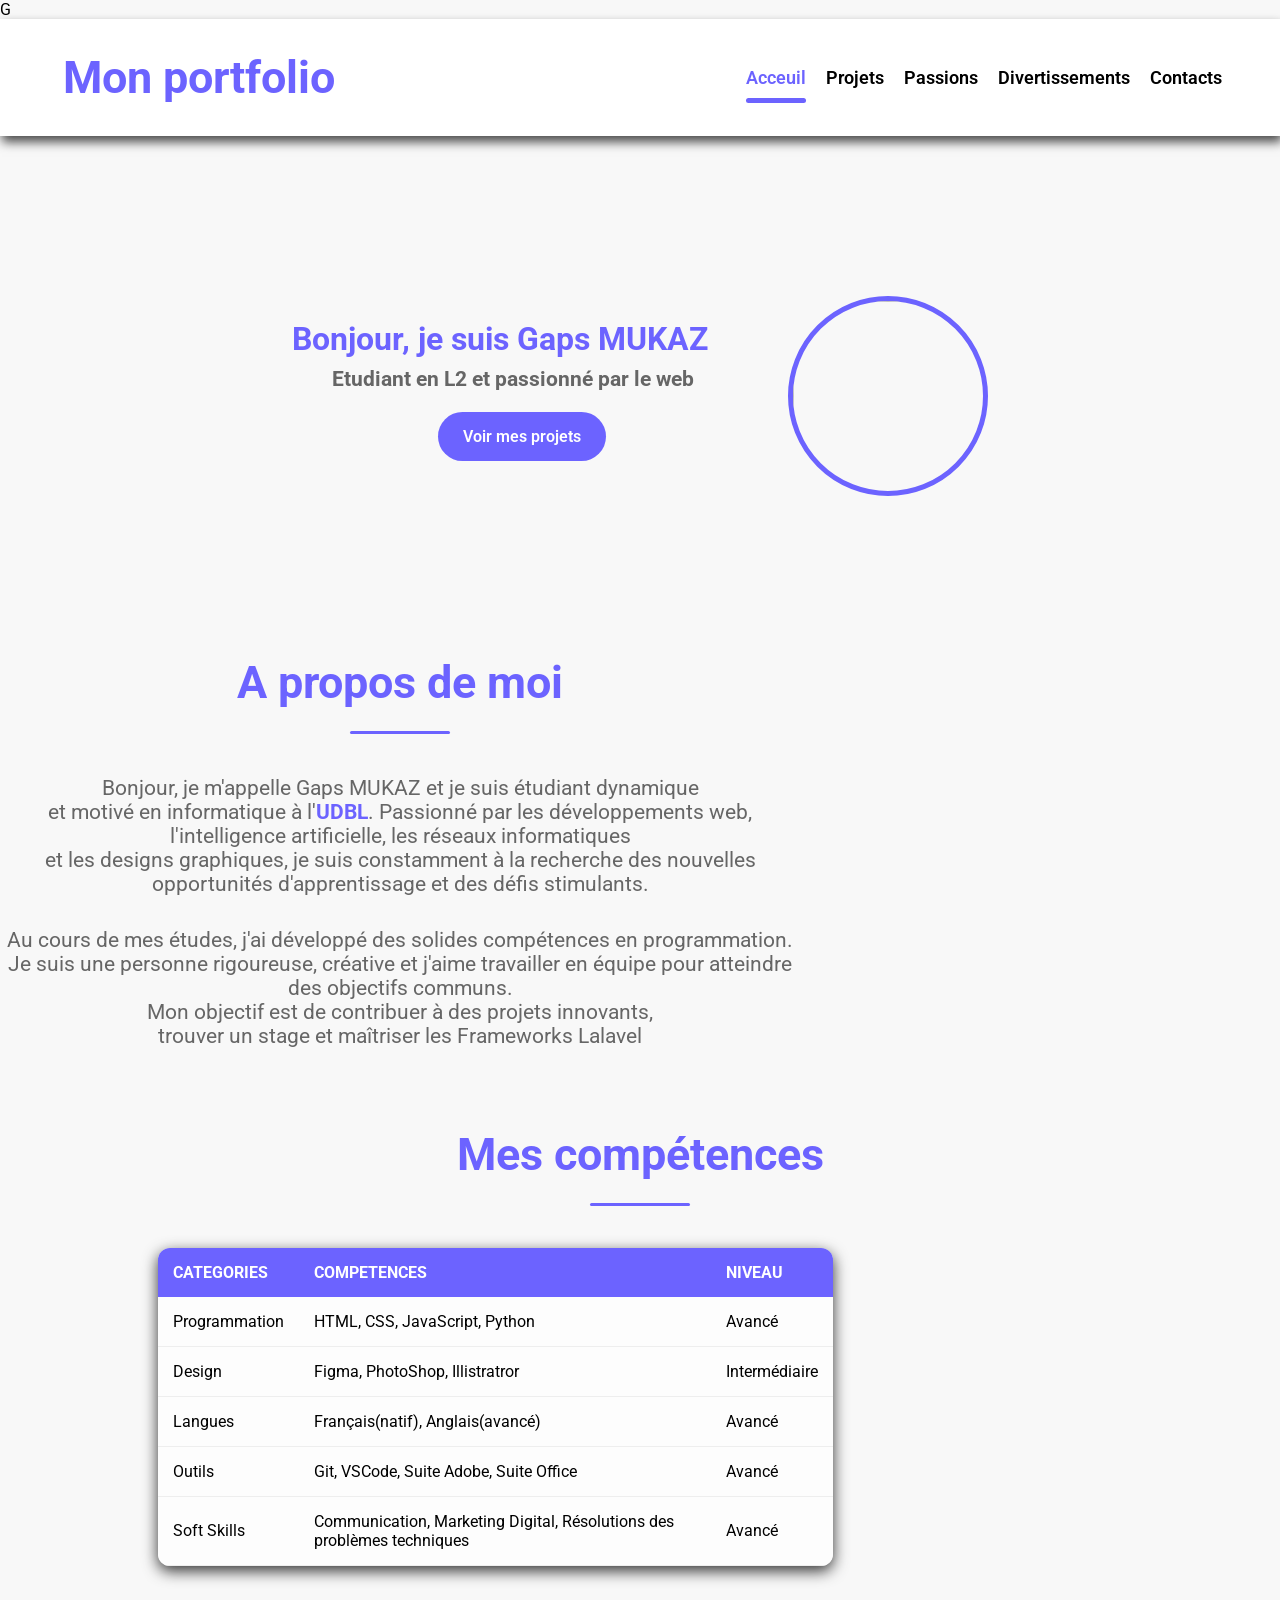
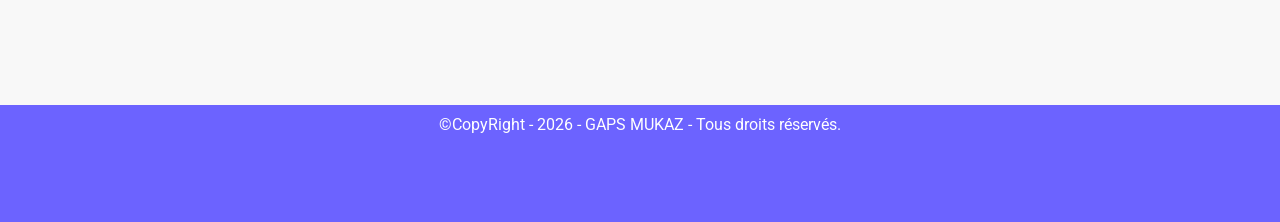
==== commit 283816d7: "stylisation et finalisation de toutes les pages" ====
--- a/index.html
+++ b/index.html
@@ -1,4 +1,4 @@
-<!DOCTYPE html>
+G<!DOCTYPE html>
 <html lang="en">
 <head>
     <meta charset="UTF-8">
